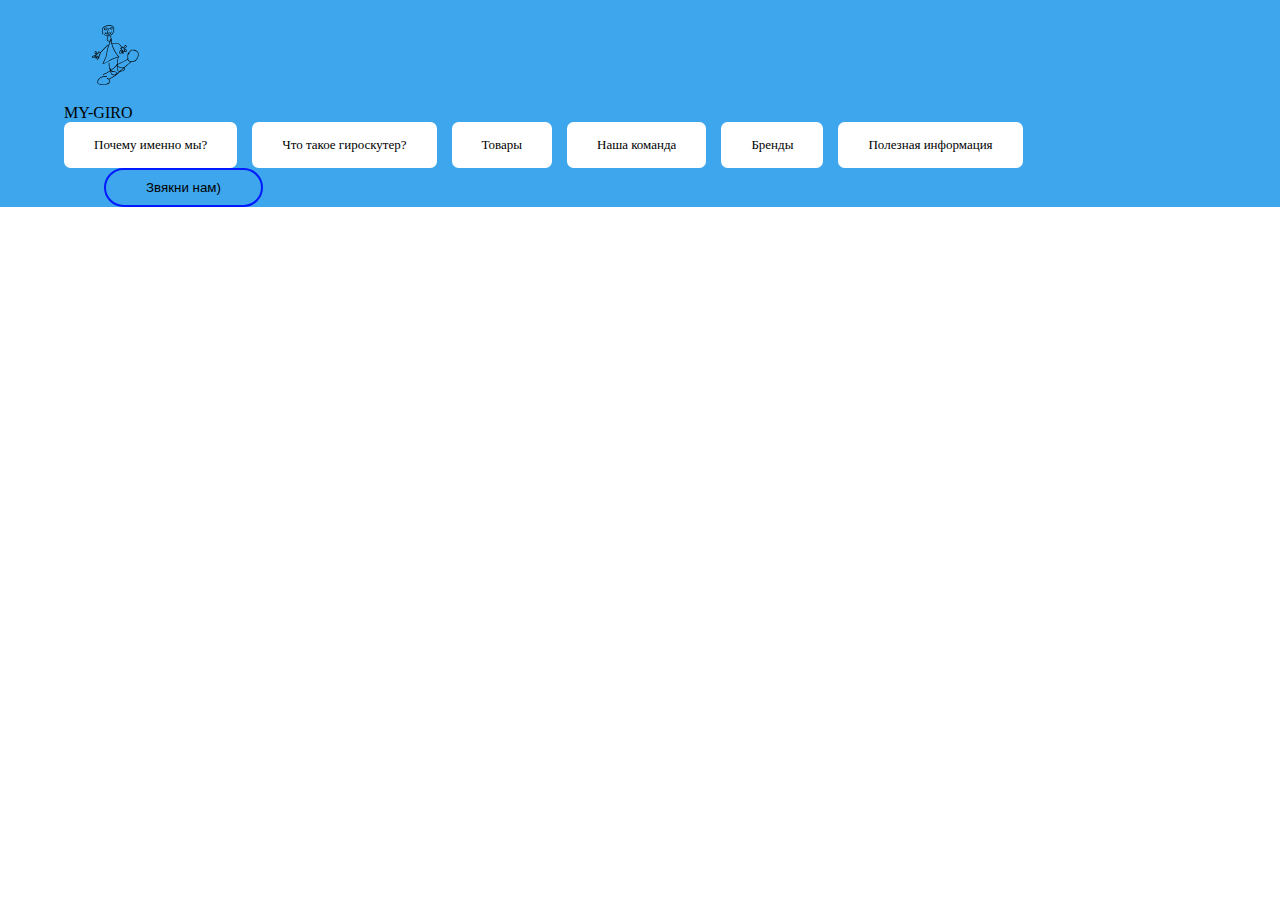
==== index.html @ 2a847f40 "started header" ====
<!DOCTYPE html>
<html lang='ru'>
<head>
    <meta charset='UTF-8'>
    <meta name='viewport' content='width=device-width, initial-scale=1.0'>
    <meta name='keywords' content=' '/>
    <meta name='description' content=' '/>
    <meta name='owner' content='bychkov.l47@mail.ru'/>
    <meta name='author' lang='ru' content='ItWebteam <bychkov.l47@mail.ru>'/>
    <meta http-equiv='content-type' content='text/html'; />
    <meta name='resource-type' content='Document'/>
    <meta name='robots' content='noindex,nofollow'/>
    <meta http-equiv='content-language' content='ru'/>
    <meta http-equiv='pragma' content='no-cache'/>

    <title>MY-GIRO - купить гироскутер и другой электрический транспорт в Москве и Московской области</title>

    <link rel='stylesheet' href='./style.css'>
</head>
<body>
    <header>
        <div class='container'>

            <div class="header-container">

                <section class="left-side">

                    <div class="logo">
                        <svg version="1.1" xmlns="http://www.w3.org/2000/svg" xmlns:xlink="http://www.w3.org/1999/xlink" x="0px" y="0px" viewBox="0 0 500 500" style="enable-background:new 0 0 500 500;" xml:space="preserve">
                            <g id="Слой_2"> </g>
                            <g id="Слой_1">
                                <g>
                                    <g>
                                        <path d="M215.04,381.67c-9.97-2.39-20.59-0.86-29.65,3.87c-8.74,4.56-17.92,13.2-18.6,23.63c-0.35,5.39,2.57,10,7.35,12.37
                                            c5.14,2.55,11.32,3.22,16.98,3.43c6.32,0.24,12.67-0.44,18.82-1.89c5.66-1.33,11.74-3.15,16.05-7.26
                                            c4.27-4.07,6.17-10.32,3.35-15.74c-2.58-4.96-8.1-7.86-13.23-9.46c-1.85-0.58-2.64,2.32-0.8,2.89c4,1.25,8.33,3.35,10.75,6.93
                                            c2.71,4.02,1.78,8.91-1.37,12.42c-3.47,3.84-8.67,5.53-13.52,6.82c-5.49,1.46-11.13,2.27-16.81,2.34
                                            c-5.37,0.06-10.99-0.4-16.13-2.04c-4.39-1.41-8.24-4.38-8.47-9.32c-0.22-4.7,2.18-9.29,5.08-12.83
                                            c2.84-3.45,6.27-6.36,10.12-8.63c8.73-5.16,19.37-7.01,29.27-4.64C216.12,385.02,216.92,382.12,215.04,381.67L215.04,381.67z"/>
                                    </g>
                                </g>
                                <g>
                                    <g>
                                        <path d="M194.96,375.35c22.11-8.62,42.51-21.4,59.89-37.57c4.91-4.57,9.57-9.41,13.96-14.48c1.26-1.45-0.86-3.58-2.12-2.12
                                            c-15.28,17.66-33.86,32.34-54.56,43.12c-5.84,3.04-11.83,5.76-17.97,8.16C192.38,373.16,193.16,376.06,194.96,375.35
                                            L194.96,375.35z"/>
                                    </g>
                                </g>
                                <g>
                                    <g>
                                        <path d="M228.16,395.57c16.07-7.63,30.5-18.16,44.06-29.58c13.78-11.6,26.73-24.14,40.3-35.98c7.62-6.65,15.43-13.08,23.66-18.96
                                            c1.56-1.11,0.06-3.72-1.51-2.59c-14.6,10.43-27.89,22.5-41.13,34.58c-13.24,12.07-26.49,24.23-41.11,34.63
                                            c-8.16,5.8-16.73,11.02-25.78,15.31C224.9,393.8,226.42,396.39,228.16,395.57L228.16,395.57z"/>
                                    </g>
                                </g>
                                <g>
                                    <g>
                                        <path d="M262.63,326.47c16.16-6.95,31.93-14.8,47.22-23.51c4.37-2.49,8.69-5.05,12.98-7.68c1.64-1.01,0.14-3.6-1.51-2.59
                                            c-15,9.19-30.51,17.55-46.44,25.01c-4.55,2.13-9.14,4.19-13.76,6.17C259.35,324.65,260.88,327.23,262.63,326.47L262.63,326.47z"
                                            />
                                    </g>
                                </g>
                                <g>
                                    <g>
                                        <path d="M322.68,262.38c-2.43,1.26-3.68,3.75-4.24,6.33c-0.69,3.2-0.72,6.59-0.85,9.85c-0.16,3.89-0.19,7.79-0.1,11.69
                                            c0.08,3.34-0.05,6.96,0.82,10.22c1.71,6.41,8.23,7.59,13.93,8.33c6.2,0.8,12.77,0.91,18.74-1.22c6.1-2.18,10.56-6.62,14.13-11.89
                                            c3.65-5.38,6.85-11.45,8.02-17.9c1.12-6.15,0.17-12.5-3.6-17.6c-3.61-4.9-8.9-8.21-14.71-9.9c-3.72-1.08-7.63-1.53-11.49-1.56
                                            c-3.62-0.03-7.53,0.01-10.37,2.58c-1.27,1.15-2.2,2.66-3.1,4.1c-1.14,1.84-2.27,3.69-3.4,5.54c-2.27,3.69-4.54,7.38-6.81,11.07
                                            c-1.01,1.65,1.58,3.16,2.59,1.51c3.54-5.76,7.02-11.57,10.63-17.28c0.7-1.11,1.46-2.25,2.5-3.08c1.25-0.98,2.86-1.25,4.4-1.36
                                            c2.97-0.2,5.99-0.12,8.94,0.26c5.68,0.74,11.31,2.8,15.57,6.73c4.03,3.71,6.35,8.69,6.31,14.2c-0.04,5.92-2.42,11.63-5.3,16.7
                                            c-2.77,4.87-6.12,9.88-10.93,12.93c-4.79,3.04-10.53,3.84-16.1,3.67c-2.83-0.08-5.65-0.4-8.44-0.87
                                            c-2.37-0.4-5.07-0.93-6.87-2.65c-2.32-2.21-2.21-5.85-2.33-8.81c-0.16-3.81-0.21-7.62-0.14-11.44c0.07-3.67,0.18-7.37,0.55-11.03
                                            c0.24-2.43,0.81-5.32,3.17-6.54C325.91,264.08,324.39,261.49,322.68,262.38L322.68,262.38z"/>
                                    </g>
                                </g>
                                <g>
                                    <g>
                                        <path d="M223.65,315.78c-0.47,9.94,0.81,19.97,3.83,29.46c1.49,4.7,3.76,9.14,5.03,13.9c0.62,2.32,0.66,4.71,1.17,7.04
                                            c0.44,2.04,1.44,3.91,2.91,5.39c3.19,3.2,7.72,4.25,12.09,4.48c4.02,0.21,9.66,0.82,12.34-2.9c1.16-1.61,1.49-3.61,1.71-5.53
                                            c0.22-1.93,0.42-4-0.2-5.88c-1.44-4.38-6.12-4.56-10.01-4.71c-2.84-0.11-5.69-0.14-8.53-0.33c-2.36-0.16-4.51-0.79-6.18-2.52
                                            c-2.83-2.94-3.65-7.46-4.33-11.33c-0.33-1.9-3.22-1.09-2.89,0.8c1.15,6.56,3.48,14.47,11.07,15.78c4.39,0.76,8.96,0.4,13.4,0.72
                                            c1.65,0.12,3.67,0.43,4.46,2.1c0.75,1.59,0.41,3.7,0.21,5.38c-0.2,1.69-0.55,3.74-2.11,4.71c-1.69,1.05-4.06,0.79-5.96,0.79
                                            c-4.11-0.01-8.58-0.22-11.98-2.82c-1.57-1.2-2.61-2.78-3.06-4.7c-0.49-2.1-0.51-4.28-1-6.39c-1.03-4.42-3.11-8.52-4.59-12.79
                                            c-3.41-9.84-4.87-20.24-4.38-30.64C226.74,313.85,223.74,313.86,223.65,315.78L223.65,315.78z"/>
                                    </g>
                                </g>
                                <g>
                                    <g>
                                        <path d="M267.87,292.13c-1.14,10.69-1.7,21.44-1.68,32.19c0.01,5.42,0.17,10.83,0.48,16.24c0.15,2.7,0.35,5.41,0.58,8.1
                                            c0.17,2.03,0.19,4.34,1.54,6.01c1.43,1.77,3.86,1.98,5.96,2.27c2.61,0.37,5.24,0.59,7.88,0.61c4.5,0.04,9.32-0.25,13.52-2.01
                                            c3.63-1.52,6.68-4.3,7.54-8.25c0.75-3.45-0.18-7.27-3.29-9.26c-2.1-1.34-4.68-1.52-7.1-1.59c-2.88-0.09-5.76-0.25-8.62-0.66
                                            c-2.81-0.4-5.6-0.97-8.34-1.7c-1.31-0.35-5.46-0.97-5.25-2.98c0.2-1.92-2.8-1.9-3,0c-0.44,4.14,5.21,5.3,8.14,6.05
                                            c4.63,1.19,9.39,1.91,14.17,2.18c3.36,0.19,8.6-0.51,10.15,3.37c1.22,3.04-0.29,6.58-2.75,8.49c-3.16,2.45-7.44,3.02-11.31,3.25
                                            c-2.5,0.15-5,0.14-7.5-0.04c-2.23-0.16-4.7-0.29-6.84-0.99c-2.04-0.67-1.8-3.51-1.94-5.24c-0.2-2.45-0.38-4.91-0.52-7.37
                                            c-0.29-5-0.45-10-0.49-15.01c-0.08-11.25,0.49-22.49,1.67-33.67C271.07,290.21,268.07,290.23,267.87,292.13L267.87,292.13z"/>
                                    </g>
                                </g>
                                <g>
                                    <g>
                                        <path d="M230.6,195.28c-1.17,16.17-9.03,30.77-13.4,46.16c-2.38,8.38-3.25,17.01-4.63,25.59c-1.34,8.37-3.65,16.42-6.9,24.24
                                            c-3.62,8.71-8.15,17.01-12.65,25.28c-0.53,0.97,0.12,2.29,1.3,2.26c11.26-0.31,21.05-6.27,30.32-12.07
                                            c9.97-6.23,20.22-11.66,31.38-15.46c6.4-2.18,12.96-3.87,19.61-5.07c1.9-0.34,1.09-3.24-0.8-2.89
                                            c-11.66,2.11-23.01,5.75-33.74,10.78c-5.21,2.44-10.22,5.25-15.11,8.28c-4.7,2.92-9.35,5.94-14.29,8.46
                                            c-5.42,2.76-11.24,4.81-17.38,4.98c0.43,0.75,0.86,1.5,1.3,2.26c8.11-14.9,16.18-30.07,19.29-46.93
                                            c1.59-8.62,2.26-17.4,4.4-25.91c2-7.97,5.04-15.62,7.81-23.34c3.1-8.62,5.83-17.41,6.5-26.6
                                            C233.74,193.36,230.74,193.37,230.6,195.28L230.6,195.28z"/>
                                    </g>
                                </g>
                                <g>
                                    <g>
                                        <path d="M232.28,197.59c3.91,25.27,13.51,49.63,27.8,70.83c4.06,6.02,8.49,11.77,13.26,17.24c1.27,1.46,3.39-0.67,2.12-2.12
                                            c-16.56-18.98-28.81-41.65-35.72-65.87c-1.96-6.86-3.48-13.83-4.57-20.88C234.87,194.89,231.98,195.7,232.28,197.59
                                            L232.28,197.59z"/>
                                    </g>
                                </g>
                                <g>
                                    <g>
                                        <path d="M219.4,223.74c-14.46,11.47-25.83,26.14-38.93,39.03c-1.38,1.36,0.74,3.48,2.12,2.12
                                            c13.11-12.88,24.47-27.56,38.93-39.03C223.03,224.66,220.9,222.55,219.4,223.74L219.4,223.74z"/>
                                    </g>
                                </g>
                                <g>
                                    <g>
                                        <path d="M238.22,218.94c8.44,0.36,16.83-1.56,25.26-0.83c3.93,0.34,8.03,1.39,11.36,3.58c2.78,1.83,4.83,4.55,6.62,7.3
                                            c1.06,1.62,2.04,3.29,3.07,4.93c0.49,0.78,0.95,1.61,1.58,2.3c0.82,0.89,1.72,1.72,2.56,2.59c1.35,1.39,3.47-0.74,2.12-2.12
                                            c-1.39-1.43-2.7-2.73-3.77-4.43c-0.93-1.49-1.83-3-2.78-4.47c-1.91-2.96-4.05-5.81-6.87-7.95c-6.81-5.17-16.05-5.21-24.18-4.61
                                            c-4.99,0.37-9.97,0.93-14.98,0.71C236.29,215.86,236.29,218.86,238.22,218.94L238.22,218.94z"/>
                                    </g>
                                </g>
                                <g>
                                    <g>
                                        <path d="M217.53,181.85c-1.02,3.88-1.42,7.93-1.13,11.94c0.06,0.81,0.65,1.5,1.5,1.5c0.77,0,1.56-0.69,1.5-1.5
                                            c-0.27-3.76,0.06-7.5,1.02-11.14C220.92,180.78,218.02,179.98,217.53,181.85L217.53,181.85z"/>
                                    </g>
                                </g>
                                <g>
                                    <g>
                                        <path d="M232.17,181.16c0.36,5.33,1.46,10.6,3.4,15.58c0.66,1.69,2.27,4.21,0.99,5.95c-0.88,1.2-2.64,1.75-3.96,0.99
                                            c-1.68-0.97-3.19,1.63-1.51,2.59c1.93,1.11,4.34,0.96,6.21-0.25c2.16-1.4,3.06-3.71,2.57-6.21c-0.29-1.48-1.02-2.87-1.56-4.28
                                            c-0.57-1.51-1.07-3.04-1.49-4.6c-0.87-3.2-1.42-6.47-1.64-9.77C235.04,179.25,232.04,179.23,232.17,181.16L232.17,181.16z"/>
                                    </g>
                                </g>
                                <g>
                                    <g>
                                        <path d="M215.07,193.17c-2.79,3.25-1.27,7.89,1.79,10.36c3.13,2.53,7.52,3.37,10.14,6.51c0.52,0.62,1.59,0.54,2.12,0
                                            c0.62-0.62,0.52-1.5,0-2.12c-2.38-2.86-6.02-3.88-9.08-5.78c-1.26-0.79-2.52-1.81-3.1-3.23c-0.47-1.14-0.59-2.64,0.25-3.62
                                            c0.53-0.61,0.6-1.52,0-2.12C216.65,192.63,215.6,192.55,215.07,193.17L215.07,193.17z"/>
                                    </g>
                                </g>
                                <g>
                                    <g>
                                        <path d="M197.99,168.93c1.13,5.76,7.34,8.95,12.42,10.57c5.74,1.82,12.04,1.93,17.85,0.34c10.75-2.95,19.37-12.12,21.78-22.99
                                            c0.74-3.35,0.93-6.81,0.91-10.23c-0.02-3.11-0.06-6.38-1.21-9.31c-2.03-5.15-7.12-7.94-12.22-9.32
                                            c-12.04-3.28-25.62-1.46-36.56,4.44c-2.99,1.61-5.8,3.67-7.67,6.55c-1.71,2.63-2.47,5.72-2.75,8.81
                                            c-0.3,3.34,0.01,6.69,0.37,10.01c0.44,4.14,0.89,8.28,1.33,12.42c0.2,1.9,3.21,1.92,3,0c-0.66-6.11-1.62-12.28-1.8-18.43
                                            c-0.15-5.23,0.75-10.44,4.89-14.03c4.22-3.65,10.14-5.75,15.49-7.02c5.5-1.31,11.22-1.65,16.84-1c4.8,0.55,10.35,1.71,13.94,5.18
                                            c4.02,3.88,3.54,10.35,3.27,15.48c-0.28,5.45-1.76,10.6-4.8,15.16c-2.68,4.02-6.4,7.33-10.71,9.52
                                            c-5.34,2.71-11.68,3.52-17.56,2.43c-3.02-0.56-5.98-1.57-8.65-3.11c-2.45-1.41-4.71-3.37-5.27-6.26
                                            C200.51,166.24,197.62,167.04,197.99,168.93L197.99,168.93z"/>
                                    </g>
                                </g>
                                <g>
                                    <g>
                                        <path d="M200.63,149.01c2.68,2.11,6.17,2.97,9.5,2.08c3.16-0.84,5.76-3.24,7.01-6.24c0.69-1.65,1.19-3.81-0.55-5
                                            c-1.41-0.96-3.57-1.15-5.22-1.27c-3.42-0.25-7.63,0.4-10.36,2.62c-1.43,1.16-2.19,3.05-1.35,4.79c0.78,1.61,2.86,2.63,4.47,1.55
                                            c1.6-1.07,0.1-3.67-1.51-2.59c-0.26,0.17-0.08,0,0,0.05c0.17,0.1-0.12-0.15-0.06-0.07c-0.16-0.24-0.3-0.33-0.28-0.49
                                            c0.09-0.83,1.21-1.37,1.86-1.68c2.22-1.03,4.8-1.37,7.23-1.19c0.59,0.04,1.17,0.13,1.75,0.25c0.52,0.11,1.17,0.43,1.69,0.45
                                            c0.03,0.02,0.06,0.03,0.09,0.05c0.16,0.11,0.14,0.05-0.08-0.17c-0.02,0.04,0.01,0.12-0.02,0.16c-0.12,0.13-0.12,0.54-0.18,0.71
                                            c-0.15,0.49-0.34,0.95-0.58,1.4c-0.96,1.74-2.55,3.14-4.47,3.7c-2.28,0.67-4.93,0.23-6.81-1.25c-0.64-0.5-1.5-0.62-2.12,0
                                            C200.11,147.4,199.99,148.5,200.63,149.01L200.63,149.01z"/>
                                    </g>
                                </g>
                                <g>
                                    <g>
                                        <path d="M232.34,141.19c-0.74,2.6,1.16,5.2,3.65,5.88c2.57,0.71,5.17-0.91,6.32-3.18c0.56-1.1,0.91-2.39,0.79-3.64
                                            c-0.15-1.6-1.14-2.71-2.7-3.09c-3.04-0.74-6.08,0.25-8.86,1.45c-1.33,0.57-2.69,1.15-3.69,2.23c-1.06,1.14-1.62,2.75-0.7,4.16
                                            c1.05,1.61,3.65,0.11,2.59-1.51c-0.1-0.15-0.15-0.13-0.07,0.02c-0.02-0.04,0.04-0.22-0.01-0.1c-0.05,0.15,0.04-0.1,0.04-0.1
                                            c-0.08,0.16,0.15-0.22,0.15-0.22c0.08-0.1,0.26-0.27,0.38-0.39c0.61-0.55,1.41-0.87,2.15-1.2c1.77-0.79,3.69-1.56,5.65-1.59
                                            c0.41-0.01,0.83,0.01,1.24,0.08c0.2,0.04,0.39,0.1,0.59,0.14c0.04,0.01,0.23,0.1,0.14,0.02c0.29,0.27,0.06,1.2-0.07,1.63
                                            c-0.19,0.64-0.54,1.23-1.02,1.69c-0.42,0.42-1.01,0.72-1.49,0.76c-0.65,0.05-1.25-0.22-1.74-0.72c-0.19-0.19-0.39-0.51-0.44-0.65
                                            c-0.14-0.38-0.14-0.49-0.03-0.89C235.77,140.13,232.87,139.34,232.34,141.19L232.34,141.19z"/>
                                    </g>
                                </g>
                                <g>
                                    <g>
                                        <path d="M222.19,142.53c-2.82,6.42-5.6,12.96-7.74,19.65c-0.38,1.2-0.56,2.59,0.14,3.71c0.85,1.35,2.41,1.47,3.86,1.37
                                            c3.32-0.21,6.49-1.07,9.5-2.46c1.75-0.81,0.23-3.39-1.51-2.59c-2.32,1.07-4.84,1.78-7.39,2.01c-0.31,0.03-1.64,0.28-1.87,0.07
                                            c-0.18-0.17-0.04-0.62,0.02-0.87c0.32-1.25,0.84-2.47,1.28-3.67c1.92-5.3,4.02-10.53,6.29-15.69
                                            C225.55,142.29,222.96,140.76,222.19,142.53L222.19,142.53z"/>
                                    </g>
                                </g>
                                <g>
                                    <g>
                                        <path d="M204.96,162.09c-0.98,3.63,1.76,6.51,4.91,7.78c3.73,1.5,8.01,2.07,11.99,2.35c3.86,0.26,8.08,0.56,10.88-2.58
                                            c2.48-2.78,4.07-6.41,4.74-10.06c0.35-1.89-2.55-2.7-2.89-0.8c-0.53,2.92-1.65,5.74-3.46,8.11c-0.91,1.19-1.94,2.1-3.46,2.33
                                            c-1.58,0.24-3.27,0.13-4.86,0.05c-3.27-0.16-6.51-0.67-9.67-1.5c-2.17-0.58-6.1-1.86-5.29-4.88
                                            C208.35,161.02,205.46,160.22,204.96,162.09L204.96,162.09z"/>
                                    </g>
                                </g>
                                <g>
                                    <g>
                                        <path d="M175.38,261.91c1.89,1.54,3.5,3.37,4.71,5.49c0.18,0.31,0.49,0.75,0.41,1.12c-0.1,0.46-0.68,0.99-0.96,1.34
                                            c-0.89,1.11-1.77,2.22-2.66,3.32c-0.51,0.63-0.62,1.5,0,2.12c0.52,0.52,1.61,0.64,2.12,0c1.02-1.28,2.04-2.55,3.06-3.83
                                            c0.53-0.67,1.11-1.34,1.34-2.18c0.23-0.86,0.07-1.72-0.27-2.51c-1.16-2.7-3.38-5.15-5.63-6.99c-0.63-0.51-1.51-0.61-2.12,0
                                            C174.85,260.31,174.75,261.39,175.38,261.91L175.38,261.91z"/>
                                    </g>
                                </g>
                                <g>
                                    <g>
                                        <path d="M176.2,257.77c-1.85-0.79-3.5-0.08-4.61,1.56c-1.04,1.54-0.78,3.27-1.38,4.94c-0.76,2.1-3.4,0.34-4.39-0.67
                                            c-1.46-1.5-2.25-3.53-3.23-5.35c-0.89-1.66-2.09-3.76-4.26-3.62c-1.92,0.12-3.18,2.46-3.95,3.98c-1.66,3.28-1.95,7.45,1.39,9.78
                                            c3.06,2.14,7.27,1.11,10.27,3.3c0-0.86,0-1.73,0-2.59c-3.83,2.17-7.77,4.15-11.81,5.91c-3.79,1.65-7.84,2.9-11.33,5.18
                                            c-1.43,0.93-3.02,2.07-3.41,3.83c-0.38,1.72,0.67,3.43,2.13,4.29c3.19,1.87,7.85-0.39,10.76-1.93c3.76-1.99,6.94-4.85,9.46-8.26
                                            c1.01-1.36-1.26-3.12-2.36-1.82c-2.2,2.6-4.1,5.43-5.57,8.5c-0.61,1.27-1.63,2.93-1.43,4.39c0.21,1.56,1.72,2.28,3.12,2.52
                                            c2.82,0.47,5.7-0.94,7.48-3.1c2.07-2.53,2.75-5.79,3.32-8.92c-0.98-0.13-1.96-0.27-2.95-0.4c-0.16,4.15-0.34,8.3-0.47,12.44
                                            c-0.05,1.72,0.01,3.55,1,5.04c0.88,1.32,2.4,2.24,4.01,2.07c2.95-0.3,3.85-3.48,3.94-5.99c0.15-4.16-0.08-8.38-0.13-12.54
                                            c-0.02-1.93-3.02-1.93-3,0c0.04,3.23,0.07,6.47,0.11,9.7c0.01,1.14,0.57,5.25-1.04,5.81c-1.24,0.43-1.8-1.52-1.88-2.34
                                            c-0.14-1.45,0.03-2.97,0.09-4.42c0.12-3.26,0.25-6.52,0.37-9.78c0.06-1.66-2.64-2.08-2.95-0.4c-0.67,3.72-1.81,9.73-6.65,9.93
                                            c-0.47,0.02-0.85-0.11-1.3-0.19c-0.51-0.1-0.02-0.14-0.06,0.04c0.06-0.26,0.19-0.51,0.29-0.75c0.46-1.13,1.01-2.23,1.59-3.3
                                            c1.2-2.2,2.61-4.27,4.23-6.19c-0.79-0.61-1.57-1.21-2.36-1.82c-2.29,3.1-5.31,5.61-8.74,7.36c-1.73,0.88-3.82,1.84-5.78,1.99
                                            c-0.75,0.06-1.96-0.05-2.26-0.92c-0.26-0.77,0.71-1.38,1.23-1.77c3.44-2.55,7.72-3.81,11.61-5.48c4.19-1.8,8.27-3.85,12.24-6.1
                                            c1.06-0.6,0.87-1.95,0-2.59c-2.32-1.69-5.2-1.69-7.89-2.32c-1.18-0.28-2.43-0.7-3.1-1.8c-0.84-1.37-0.39-3.14,0.23-4.51
                                            c0.33-0.71,0.74-1.4,1.18-2.04c0.09-0.13,0.52-0.87,0.68-0.86c0.03,0,0.53,0.78,0.59,0.88c1.01,1.57,1.69,3.33,2.66,4.92
                                            c1.64,2.69,4.75,5.6,8.21,4.73c1.71-0.43,2.71-1.86,3.1-3.51c0.18-0.76,0.22-1.54,0.36-2.3c0.04-0.23,0.63-2.14,1.09-1.94
                                            C176.44,261.11,177.97,258.53,176.2,257.77L176.2,257.77z"/>
                                    </g>
                                </g>
                                <g>
                                    <g>
                                        <path d="M167.71,281.75c1.11,3.16,2.12,6.37,3.33,9.49c0.51,1.31,1.7,2.32,3.15,1.64c1.18-0.56,1.82-2.04,2.06-3.26
                                            c0.26-1.32,0.2-2.66,0.23-4c0.04-1.54,0.27-3.05,0.62-4.55c0.74-3.16,1.97-6.18,3.19-9.17c0.31-0.76-0.34-1.64-1.05-1.85
                                            c-0.86-0.25-1.54,0.3-1.85,1.05c-1.36,3.34-2.73,6.71-3.43,10.26c-0.33,1.67-0.49,3.37-0.5,5.07c-0.01,0.9,0.22,3.37-0.8,3.87
                                            c0.25-0.07,0.5-0.14,0.76-0.2c0.47,0.44,0.63,0.52,0.46,0.24c-0.09-0.25-0.18-0.5-0.26-0.75c-0.13-0.38-0.26-0.75-0.39-1.13
                                            c-0.28-0.81-0.57-1.63-0.85-2.44c-0.59-1.69-1.18-3.38-1.77-5.06C169.97,279.14,167.07,279.92,167.71,281.75L167.71,281.75z"/>
                                    </g>
                                </g>
                                <g>
                                    <g>
                                        <path d="M293.17,234.22c-4.2,1.84-8.01,4.54-11.15,7.87c-0.56,0.59-0.58,1.54,0,2.12c0.56,0.56,1.56,0.59,2.12,0
                                            c2.99-3.18,6.53-5.65,10.55-7.41c0.74-0.32,0.91-1.41,0.54-2.05C294.77,234,293.91,233.9,293.17,234.22L293.17,234.22z"/>
                                    </g>
                                </g>
                                <g>
                                    <g>
                                        <path d="M292.2,236.33c0.56,0.67,0.47,1.96,0.62,2.78c0.21,1.12,0.71,2.19,1.74,2.76c2.58,1.42,4.59-1.21,5.52-3.28
                                            c1.18-2.63,2.7-5.02,4.74-7.07c1.01-1.01,2.11-1.93,3.3-2.72c0.09-0.06,0.66-0.4,0.66-0.42c-0.18-0.07-0.37-0.14-0.55-0.2
                                            c0.17,0.28,0.34,0.55,0.52,0.83c0.5,0.81,1.03,1.61,1.51,2.43c0.3,0.52,0.84,1.32,0.59,1.96c-0.22,0.57-0.99,0.88-1.49,1.12
                                            c-1.28,0.63-2.55,1.22-3.72,2.07c-1.19,0.86-2.29,1.83-3.25,2.95c-0.92,1.08-2.2,2.51-2.29,3.99c-0.19,3.24,3.95,2.92,5.98,4.05
                                            c2.21,1.23,3.94,3.32,4.66,5.75c0.19,0.65,0.33,1.33,0.35,2.01c0.02,0.87-0.11,0.69-0.9,0.58c-1.9-0.26-3.96-0.42-5.82-0.9
                                            c-0.84-0.22-0.93-0.55-1-1.38c-0.07-0.8-0.13-1.6-0.3-2.39c-0.38-1.75-1.15-3.41-2.2-4.85c-0.79,0.61-1.57,1.21-2.36,1.82
                                            c1.22,1.53,2.1,3.31,2.61,5.19c0.14,0.54,0.64,1.96,0.32,2.44c-0.34,0.51-1.59,0.73-2.14,0.81c-3.49,0.48-6.55-2.59-5.97-6.1
                                            c-0.96,0-1.93,0-2.89,0c0.84,2.95,1.69,5.9,2.53,8.85c0.44,1.55,0.89,3.11,1.33,4.66c0.14,0.49,0.2,1.49,0.51,1.86
                                            c-0.01,0.22,0.11,0.22,0.34,0c-0.09-0.05-0.17-0.1-0.26-0.15c-0.12-0.21-0.45-0.4-0.62-0.58c-3.23-3.47-2.92-9-2.71-13.39
                                            c0.08-1.58-2.02-1.91-2.8-0.76c-2.09,3.09-1.86,6.78-2.63,10.27c-0.34,1.54-0.92,3.32-2.3,4.25c-0.91,0.61-2.4,0.88-3.36,0.24
                                            c-1.28-0.86-0.84-3.3-0.61-4.59c0.33-1.83,0.98-3.57,1.96-5.15c1.84-2.97,5.31-4.69,6.72-7.94c1.2-2.76,0.21-7.05-3.2-7.57
                                            c-1.89-0.29-2.7,2.6-0.8,2.89c1.3,0.2,1.67,1.59,1.48,2.77c-0.28,1.64-1.84,2.9-3,3.96c-2.88,2.64-5.09,5.76-5.94,9.63
                                            c-0.73,3.31-0.89,7.93,3.08,9.11c3.24,0.97,6.45-0.98,7.86-3.87c1.91-3.94,0.86-8.82,3.34-12.49c-0.93-0.25-1.86-0.5-2.8-0.76
                                            c-0.16,3.22-0.22,6.52,0.56,9.67c0.65,2.64,2.27,6.32,5.07,7.27c1.46,0.5,3.05-0.12,3.52-1.66c0.5-1.64-0.47-3.67-0.92-5.23
                                            c-1.15-4.04-2.31-8.07-3.46-12.11c-0.38-1.33-2.64-1.53-2.89,0c-0.96,5.76,3.78,10.81,9.64,9.79c1.19-0.21,2.54-0.7,3.43-1.54
                                            c1.09-1.03,1.06-2.4,0.84-3.78c-0.48-3.02-1.83-5.76-3.72-8.14c-1.05-1.32-3.35,0.44-2.36,1.82c0.99,1.37,1.7,2.87,1.97,4.55
                                            c0.26,1.6,0.03,3.28,1.34,4.49c1.2,1.11,3.04,1.15,4.56,1.38c0.92,0.14,1.85,0.28,2.77,0.42c0.89,0.14,1.86,0.39,2.76,0.2
                                            c3.34-0.69,2.49-5.12,1.59-7.39c-1.04-2.64-2.95-4.92-5.39-6.38c-1.22-0.73-2.55-1.21-3.94-1.48c-0.27-0.05-0.76-0.06-0.99-0.22
                                            c0.04,0.09,0.08,0.17,0.12,0.26c0.13-0.26,0.28-0.51,0.45-0.75c0.51-0.79,1.12-1.52,1.78-2.19c1.14-1.15,2.43-2.11,3.87-2.86
                                            c1.38-0.72,2.92-1.21,3.9-2.5c0.99-1.31,0.95-2.89,0.32-4.35c-0.68-1.58-1.74-3.25-2.76-4.64c-2.14-2.89-5.99,1.06-7.68,2.7
                                            c-1.3,1.26-2.46,2.68-3.46,4.19c-0.99,1.49-1.61,3.11-2.45,4.66c-0.15,0.28-0.69,1.39-1.1,1.24c-0.11-0.04-0.25-0.96-0.29-1.19
                                            c-0.23-1.43-0.39-2.67-1.35-3.83C293.09,232.72,290.97,234.85,292.2,236.33L292.2,236.33z"/>
                                    </g>
                                </g>
                            </g>
                        </svg>
        
                        <p>MY-GIRO</p>
                    </div>

                </section>

                <section class="right-side">

                    <nav>
                        <a href="/" class="nav-item">Почему именно мы?</a>
                        <a href="/" class="nav-item">Что такое гироскутер?</a>
                        <a href="/" class="nav-item">Товары</a>
                        <a href="/" class="nav-item">Наша команда</a>
                        <a href="/" class="nav-item">Бренды</a>
                        <a href="/" class="nav-item">Полезная информация</a>
                    </nav>

                    <button class="feedback">Звякни нам)</button>

                </section>
            </div>

            
            

            
        </div>
    </header>
    
</body>
</html>
---- style.css ----
*, *::before, *::after {
    margin: 0;
    padding: 0;
    box-sizing: border-box;
}

button
{
    outline: none;
    border: none;
}

a {
    text-decoration: none;
}

ul {
    list-style-type: none;
}

div.container
{
    width: 90%;
    max-width: 1440px;

    margin: 0 auto;
}

header
{
    background-color: rgb(61, 166, 236);
}

div.header-container
{
    display: flex;
    flex-flow: row wrap;
    justify-content: space-between;
    align-items: center;
}

div.logo > svg
{
    width: 100px;
}

section.right-side
{
    display: flex;
    flex-flow: row wrap;
    justify-content: flex-start;
    align-items: center;
}

nav
{
    display: flex;
    flex-flow: row wrap;
    justify-content: flex-start;
    align-items: center;
}

nav > a.nav-item
{
    display: block;
    padding: 15px 30px;
    background-color: #fff;

    transition: all .3s;

    margin-right: 15px;
    color: #000;
    font-size: 13px;
    border-radius: 0.5em;
}

nav > a.nav-item:last-child
{
    margin-right: unset;
}

nav > a.nav-item:hover
{
    border-radius: 1.3em;
}

button.feedback
{
    /* background-color: rgb(0, 255, 98); */
    border-radius: 20px;
    border: 2px solid rgb(0, 26, 255);
    background-color: transparent;
    padding: 10px 40px;
}

section.right-side button.feedback
{
    margin-left: 40px;
}
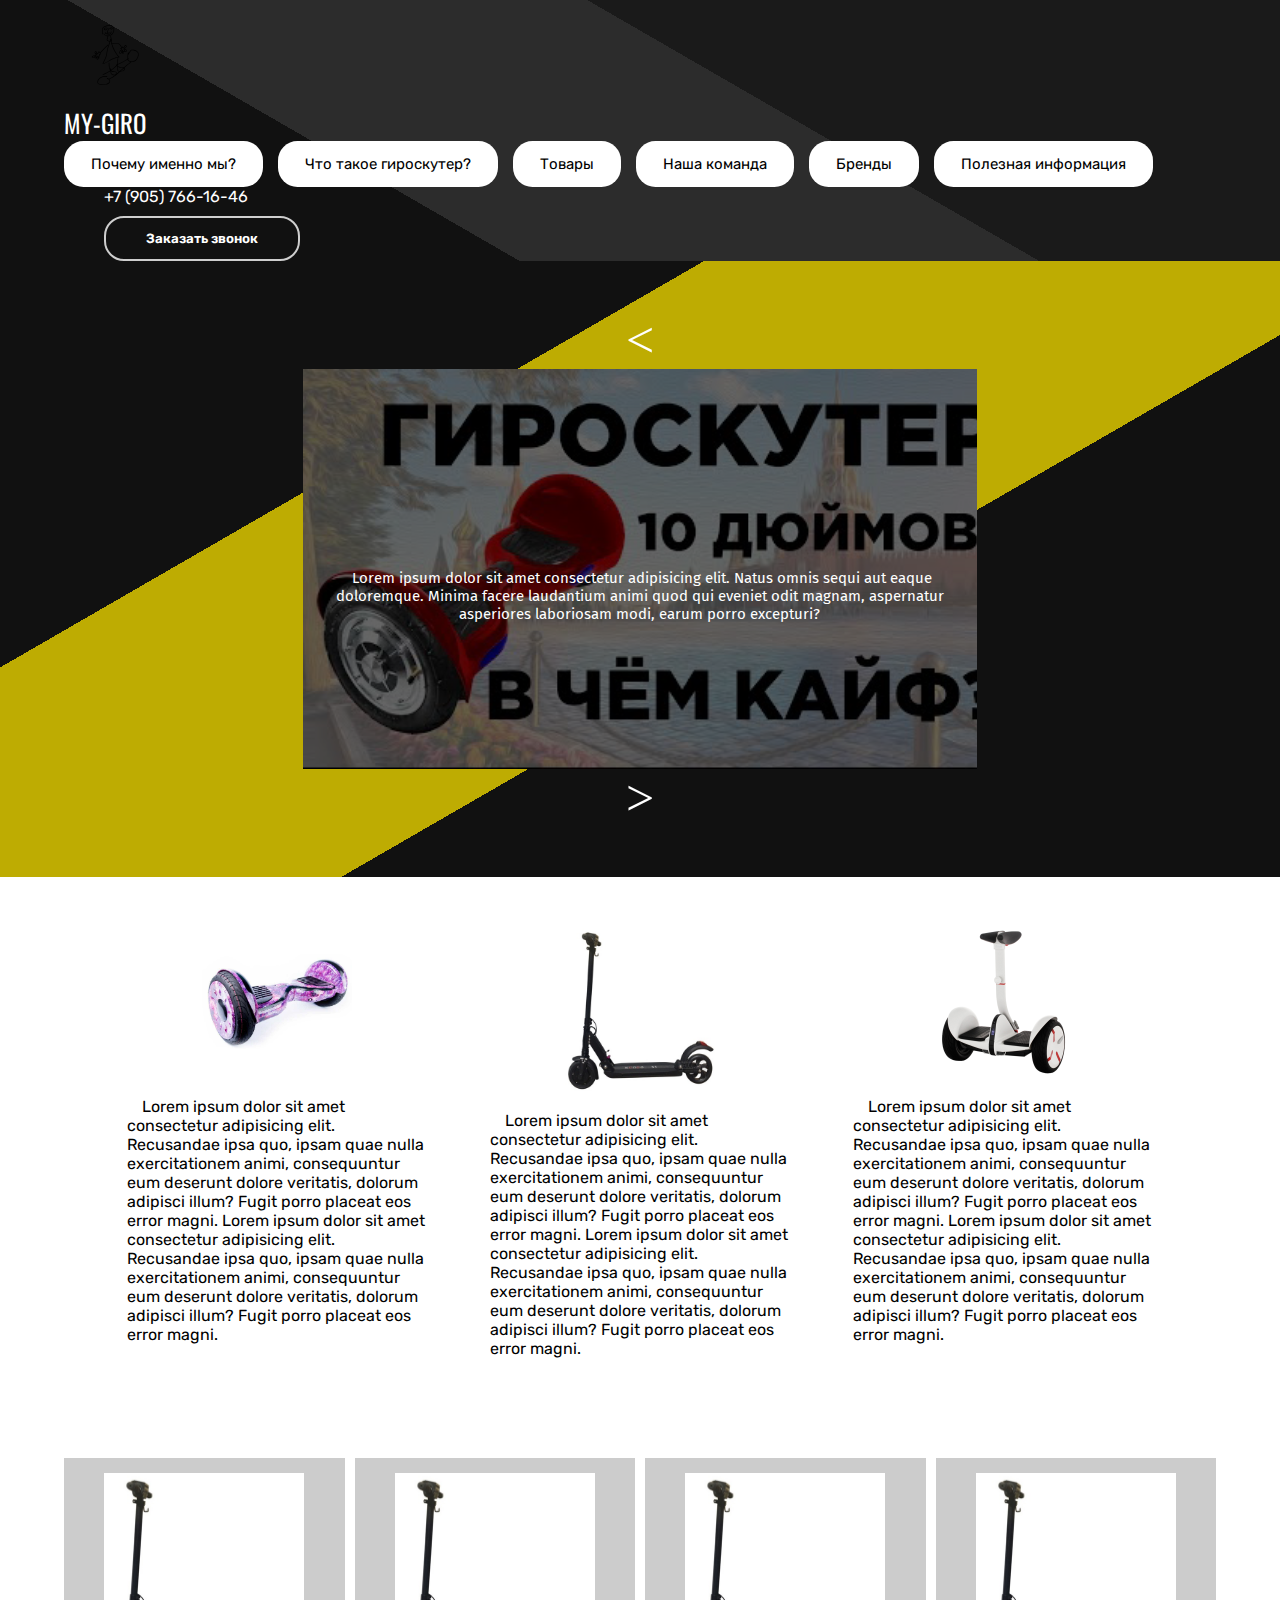
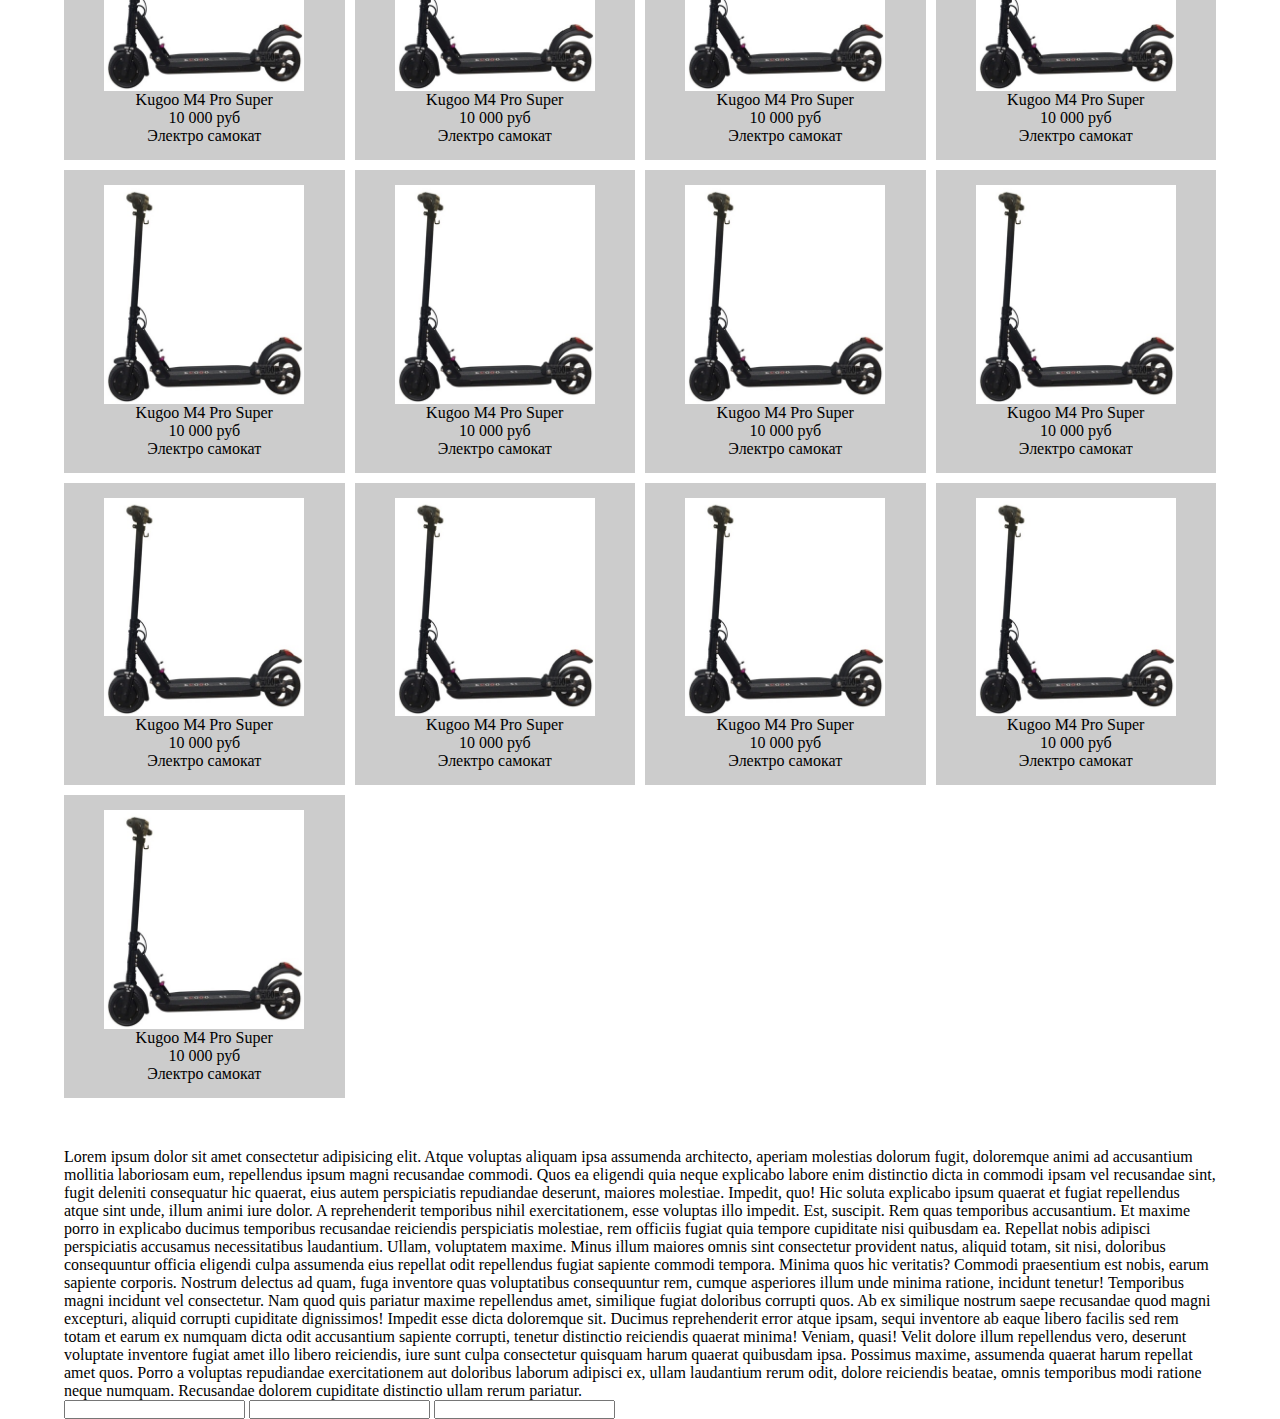
==== commit 0692659a: "semi full" ====
--- a/index.html
+++ b/index.html
@@ -285,17 +285,297 @@
                         <a href="/" class="nav-item">Полезная информация</a>
                     </nav>
 
-                    <button class="feedback">Звякни нам)</button>
+                    <div class="feedback">
+                        <a href="tel:+79057661646" class="feedback-phone">+7 (905) 766-16-46</a>
+                        <button class="feedback">Заказать звонок</button>
+                    </div>
 
                 </section>
             </div>
-
-            
-            
-
-            
+        
         </div>
     </header>
+
+    <main>
+
+        <section class="advantages">
+
+            <div class="container">
+
+                <div class="slider-wrapper">
+
+                    <span> < </span>
+
+                    <div class="slider">
+
+                        <div class="slide">
+                            <div class="slide-img" style="background-image: url('./img/slide.jpg');"></div>
+
+                            <p>
+                                Lorem ipsum dolor sit amet consectetur adipisicing elit. Natus omnis sequi aut eaque doloremque. Minima facere laudantium animi quod qui eveniet odit magnam, aspernatur asperiores laboriosam modi, earum porro excepturi?
+                            </p>
+                        </div>
+
+                        <div class="slide">
+                                <div class="slide-img" style="background-image: url('./img/slide.jpg');"></div>
+
+                                <p>
+                                    Lorem ipsum dolor sit amet consectetur adipisicing elit. Natus omnis sequi aut eaque doloremque. Minima facere laudantium animi quod qui eveniet odit magnam, aspernatur asperiores laboriosam modi, earum porro excepturi?
+                                </p>
+                        </div>
+
+                        <div class="slide">
+
+                                <div class="slide-img" style="background-image: url('./img/slide.jpg');"></div>
+
+                                <p>
+                                    Lorem ipsum dolor sit amet consectetur adipisicing elit. Natus omnis sequi aut eaque doloremque. Minima facere laudantium animi quod qui eveniet odit magnam, aspernatur asperiores laboriosam modi, earum porro excepturi?
+                                </p>
+                        </div>
+
+
+                    </div>
+
+                    <span> > </span>
+
+                </div>
+
+            </div>
+            
+
+        </section>
+
+        <section class="about-giros">
+
+            <div class="container">
+
+                <div class="info-wrapper">
+
+                    <div class="info-column">
+
+                        <img src="./img/info/giro.jpg" alt="info-image" class="info-image">
+                        <article>
+                            Lorem ipsum dolor sit amet consectetur adipisicing elit. Recusandae ipsa quo, ipsam quae nulla exercitationem animi, consequuntur eum deserunt dolore veritatis, dolorum adipisci illum? Fugit porro placeat eos error magni.
+                            Lorem ipsum dolor sit amet consectetur adipisicing elit. Recusandae ipsa quo, ipsam quae nulla exercitationem animi, consequuntur eum deserunt dolore veritatis, dolorum adipisci illum? Fugit porro placeat eos error magni.
+                        </article>
+    
+                    </div>
+    
+                    <div class="info-column">
+    
+                        <img src="./img/info/samokat.jpg" alt="info-image" class="info-image">
+                        <article>
+                            Lorem ipsum dolor sit amet consectetur adipisicing elit. Recusandae ipsa quo, ipsam quae nulla exercitationem animi, consequuntur eum deserunt dolore veritatis, dolorum adipisci illum? Fugit porro placeat eos error magni.
+                            Lorem ipsum dolor sit amet consectetur adipisicing elit. Recusandae ipsa quo, ipsam quae nulla exercitationem animi, consequuntur eum deserunt dolore veritatis, dolorum adipisci illum? Fugit porro placeat eos error magni.
+                        </article>
+    
+                    </div>
+    
+                    <div class="info-column">
+    
+                        <img src="./img/info/sigway.jpg" alt="info-image" class="info-image">
+                        <article>
+                            Lorem ipsum dolor sit amet consectetur adipisicing elit. Recusandae ipsa quo, ipsam quae nulla exercitationem animi, consequuntur eum deserunt dolore veritatis, dolorum adipisci illum? Fugit porro placeat eos error magni.
+                            Lorem ipsum dolor sit amet consectetur adipisicing elit. Recusandae ipsa quo, ipsam quae nulla exercitationem animi, consequuntur eum deserunt dolore veritatis, dolorum adipisci illum? Fugit porro placeat eos error magni.
+                        </article>
+    
+                    </div>
+                </div>
+
+            </div>
+
+        </section>
+
+        <section class="goods">
+
+            <div class="container">
+
+                <div class="goods-wrapper">
+
+                    <div class="part">
+
+                        <img src="./img/info/samokat.jpg" alt="goods" class="goods-img">
+    
+                        <span class="goods-name">Kugoo M4 Pro Super</span>
+                        <span class="goods-price">10 000 руб</span>
+                        <span class="goods-type">Электро самокат</span>
+    
+                    </div>
+
+                    <div class="part">
+
+                        <img src="./img/info/samokat.jpg" alt="goods" class="goods-img">
+    
+                        <span class="goods-name">Kugoo M4 Pro Super</span>
+                        <span class="goods-price">10 000 руб</span>
+                        <span class="goods-type">Электро самокат</span>
+    
+                    </div>
+
+                    <div class="part">
+
+                        <img src="./img/info/samokat.jpg" alt="goods" class="goods-img">
+    
+                        <span class="goods-name">Kugoo M4 Pro Super</span>
+                        <span class="goods-price">10 000 руб</span>
+                        <span class="goods-type">Электро самокат</span>
+    
+                    </div>
+
+                    <div class="part">
+
+                        <img src="./img/info/samokat.jpg" alt="goods" class="goods-img">
+    
+                        <span class="goods-name">Kugoo M4 Pro Super</span>
+                        <span class="goods-price">10 000 руб</span>
+                        <span class="goods-type">Электро самокат</span>
+    
+                    </div>
+
+                    <div class="part">
+
+                        <img src="./img/info/samokat.jpg" alt="goods" class="goods-img">
+    
+                        <span class="goods-name">Kugoo M4 Pro Super</span>
+                        <span class="goods-price">10 000 руб</span>
+                        <span class="goods-type">Электро самокат</span>
+    
+                    </div>
+
+                    <div class="part">
+
+                        <img src="./img/info/samokat.jpg" alt="goods" class="goods-img">
+    
+                        <span class="goods-name">Kugoo M4 Pro Super</span>
+                        <span class="goods-price">10 000 руб</span>
+                        <span class="goods-type">Электро самокат</span>
+    
+                    </div>
+
+                    <div class="part">
+
+                        <img src="./img/info/samokat.jpg" alt="goods" class="goods-img">
+    
+                        <span class="goods-name">Kugoo M4 Pro Super</span>
+                        <span class="goods-price">10 000 руб</span>
+                        <span class="goods-type">Электро самокат</span>
+    
+                    </div>
+
+                    <div class="part">
+
+                        <img src="./img/info/samokat.jpg" alt="goods" class="goods-img">
+    
+                        <span class="goods-name">Kugoo M4 Pro Super</span>
+                        <span class="goods-price">10 000 руб</span>
+                        <span class="goods-type">Электро самокат</span>
+    
+                    </div>
+
+                    <div class="part">
+
+                        <img src="./img/info/samokat.jpg" alt="goods" class="goods-img">
+    
+                        <span class="goods-name">Kugoo M4 Pro Super</span>
+                        <span class="goods-price">10 000 руб</span>
+                        <span class="goods-type">Электро самокат</span>
+    
+                    </div>
+
+                    <div class="part">
+
+                        <img src="./img/info/samokat.jpg" alt="goods" class="goods-img">
+    
+                        <span class="goods-name">Kugoo M4 Pro Super</span>
+                        <span class="goods-price">10 000 руб</span>
+                        <span class="goods-type">Электро самокат</span>
+    
+                    </div>
+
+                    <div class="part">
+
+                        <img src="./img/info/samokat.jpg" alt="goods" class="goods-img">
+    
+                        <span class="goods-name">Kugoo M4 Pro Super</span>
+                        <span class="goods-price">10 000 руб</span>
+                        <span class="goods-type">Электро самокат</span>
+    
+                    </div>
+
+                    <div class="part">
+
+                        <img src="./img/info/samokat.jpg" alt="goods" class="goods-img">
+    
+                        <span class="goods-name">Kugoo M4 Pro Super</span>
+                        <span class="goods-price">10 000 руб</span>
+                        <span class="goods-type">Электро самокат</span>
+    
+                    </div>
+
+                    <div class="part">
+
+                        <img src="./img/info/samokat.jpg" alt="goods" class="goods-img">
+    
+                        <span class="goods-name">Kugoo M4 Pro Super</span>
+                        <span class="goods-price">10 000 руб</span>
+                        <span class="goods-type">Электро самокат</span>
+    
+                    </div>
+
+                </div>
+
+                
+
+            </div>
+
+        </section>
+
+        <section class="team">
+
+            <div class="container"></div>
+
+        </section>
+
+        <section class="brands">
+
+            <div class="container"></div>
+
+        </section>
+
+        <section class="useful">
+
+            <div class="container"></div>
+
+        </section>
+
+        <section class="about">
+
+            <div class="container">
+                <atricle>
+                    <p>
+                        Lorem ipsum dolor sit amet consectetur adipisicing elit. Atque voluptas aliquam ipsa assumenda architecto, aperiam molestias dolorum fugit, doloremque animi ad accusantium mollitia laboriosam eum, repellendus ipsum magni recusandae commodi.
+                        Quos ea eligendi quia neque explicabo labore enim distinctio dicta in commodi ipsam vel recusandae sint, fugit deleniti consequatur hic quaerat, eius autem perspiciatis repudiandae deserunt, maiores molestiae. Impedit, quo!
+                        Hic soluta explicabo ipsum quaerat et fugiat repellendus atque sint unde, illum animi iure dolor. A reprehenderit temporibus nihil exercitationem, esse voluptas illo impedit. Est, suscipit. Rem quas temporibus accusantium.
+                        Et maxime porro in explicabo ducimus temporibus recusandae reiciendis perspiciatis molestiae, rem officiis fugiat quia tempore cupiditate nisi quibusdam ea. Repellat nobis adipisci perspiciatis accusamus necessitatibus laudantium. Ullam, voluptatem maxime.
+                        Minus illum maiores omnis sint consectetur provident natus, aliquid totam, sit nisi, doloribus consequuntur officia eligendi culpa assumenda eius repellat odit repellendus fugiat sapiente commodi tempora. Minima quos hic veritatis?
+                        Commodi praesentium est nobis, earum sapiente corporis. Nostrum delectus ad quam, fuga inventore quas voluptatibus consequuntur rem, cumque asperiores illum unde minima ratione, incidunt tenetur! Temporibus magni incidunt vel consectetur.
+                        Nam quod quis pariatur maxime repellendus amet, similique fugiat doloribus corrupti quos. Ab ex similique nostrum saepe recusandae quod magni excepturi, aliquid corrupti cupiditate dignissimos! Impedit esse dicta doloremque sit.
+                        Ducimus reprehenderit error atque ipsam, sequi inventore ab eaque libero facilis sed rem totam et earum ex numquam dicta odit accusantium sapiente corrupti, tenetur distinctio reiciendis quaerat minima! Veniam, quasi!
+                        Velit dolore illum repellendus vero, deserunt voluptate inventore fugiat amet illo libero reiciendis, iure sunt culpa consectetur quisquam harum quaerat quibusdam ipsa. Possimus maxime, assumenda quaerat harum repellat amet quos.
+                        Porro a voluptas repudiandae exercitationem aut doloribus laborum adipisci ex, ullam laudantium rerum odit, dolore reiciendis beatae, omnis temporibus modi ratione neque numquam. Recusandae dolorem cupiditate distinctio ullam rerum pariatur.
+                    </p>
+                </atricle>
+    
+                <form action="" method="POST">
+                    <input type="text" name="" id="">
+                    <input type="text" name="" id="">
+                    <input type="text" name="" id="">
+                </form>
+            </div>
+
+        </section>
+
+    </main>
     
 </body>
 </html>--- a/style.css
+++ b/style.css
@@ -1,3 +1,16 @@
+/* FONTS */
+
+    /* Oswald 400, 700*/
+    @import url('https://fonts.googleapis.com/css2?family=Oswald:wght@400;700&display=swap');
+
+    /* Rubik 400, 600*/
+    @import url('https://fonts.googleapis.com/css2?family=Rubik:wght@400;600&display=swap');
+
+    /* Fira Sans 400, 500*/
+    @import url('https://fonts.googleapis.com/css2?family=Fira+Sans:wght@400;500&display=swap');
+
+/* FONTS */
+
 *, *::before, *::after {
     margin: 0;
     padding: 0;
@@ -12,6 +25,7 @@
 
 a {
     text-decoration: none;
+    color: #fff;
 }
 
 ul {
@@ -21,14 +35,21 @@
 div.container
 {
     width: 90%;
-    max-width: 1440px;
-
-    margin: 0 auto;
+    max-width: 1920px;
+
+    margin: 0 auto;
+}
+
+section.advantages, 
+section.about-giros, 
+section.goods
+{
+    padding: 50px 0;
 }
 
 header
 {
-    background-color: rgb(61, 166, 236);
+    background-image: linear-gradient(30deg, rgb(17, 17, 17) 0 30%, rgb(44, 44, 44) 30% 60%, rgb(26, 26, 26) 60% 100%);
 }
 
 div.header-container
@@ -44,12 +65,21 @@
     width: 100px;
 }
 
+div.logo p
+{
+    color: #fff;
+    font-family: 'Oswald', sans-serif;
+    font-size: 25px;
+}
+
 section.right-side
 {
     display: flex;
     flex-flow: row wrap;
     justify-content: flex-start;
-    align-items: center;
+    align-items: flex-end;
+
+    font-family: 'Rubik', sans-serif;
 }
 
 nav
@@ -63,37 +93,203 @@
 nav > a.nav-item
 {
     display: block;
-    padding: 15px 30px;
+    padding: 12px 25px;
     background-color: #fff;
 
     transition: all .3s;
 
     margin-right: 15px;
     color: #000;
-    font-size: 13px;
+    font-size: 15px;
+    border-radius: 1.3em;
+
+    border: 2px solid transparent;
+}
+
+nav > a.nav-item:last-child
+{
+    margin-right: unset;
+}
+
+nav > a.nav-item:hover
+{
     border-radius: 0.5em;
-}
-
-nav > a.nav-item:last-child
-{
-    margin-right: unset;
-}
-
-nav > a.nav-item:hover
-{
-    border-radius: 1.3em;
+    border: 2px solid rgb(255, 196, 0);
 }
 
 button.feedback
 {
-    /* background-color: rgb(0, 255, 98); */
     border-radius: 20px;
-    border: 2px solid rgb(0, 26, 255);
+    border: 2px solid rgb(206, 206, 206);
     background-color: transparent;
-    padding: 10px 40px;
-}
-
-section.right-side button.feedback
-{
+    padding: 13px 40px;
+    color: #fff;
+    font-weight: 600;
+    font-family: 'Rubik', sans-serif;
+    transition: all .3s;
+}
+
+button.feedback:hover
+{
+    background-color: #fff;
+    color: rgb(26, 26, 26);
+    cursor: pointer;
+    border: 2px solid #ccc;
+}
+
+div.feedback
+{
+    display: flex;
+    flex-flow: column nowrap;
+    justify-content: flex-end;
+    align-items: flex-start;
+
     margin-left: 40px;
+}
+
+div.feedback > a.feedback-phone
+{
+    margin-bottom: 10px;
+}
+
+section.advantages
+{
+    color: #fff;
+    background-image: linear-gradient(-30deg, rgb(17, 17, 17) 0 40%, rgb(190, 172, 2) 40% 70%, rgb(17, 17, 17) 70% 100%);
+}
+
+div.slider-wrapper
+{
+    display: flex;
+    flex-flow: row wrap;
+    justify-content: center;
+    align-items: center;
+
+    width: 65%;
+    margin: 0 auto;
+}
+
+div.slider-wrapper > span
+{
+    font-size: 50px;
+}
+
+div.slider-wrapper span:hover
+{
+    cursor: pointer;
+    -webkit-user-select: none;
+    -moz-user-select: none;
+}
+
+div.slider
+{
+    margin: 0 auto;
+    width: 800px;
+    height: 400px;
+
+    overflow: hidden;
+}
+
+div.slide
+{
+    position: relative;
+    width: 90%;
+    height: 100%;
+
+    margin: 0 auto;
+}
+
+div.slide div.slide-img
+{
+    width: 100%;
+    height: 100%;
+
+    background-repeat: no-repeat;
+    background-size: cover;
+
+    position: relative;
+    left: 0;
+    top: 0;
+}
+
+div.slide-img::before
+{
+    content: '';
+    position: absolute;
+
+    width: 100%;
+    height: 100%;
+
+
+    background-color: rgba(0, 0, 0, 0.6);
+}
+
+div.slide p
+{
+    position: absolute;
+
+    top: 50%;
+    transform: translate(0 50%);
+    text-indent: 5px;
+
+    text-align: center;
+    font-size: 15px;
+    font-family: 'Fira Sans', sans-serif;
+}
+
+div.info-wrapper
+{
+    display: flex;
+    font-family: row wrap;
+    justify-content: space-evenly;
+    align-items: flex-start;
+}
+
+div.info-column
+{
+    display: flex;
+    flex-flow: column nowrap;
+    justify-content: flex-start;
+    align-items: center;
+
+    max-width: 30%;
+}
+
+div.info-column img
+{
+    width: 150px;
+}
+
+div.info-column article
+{
+    text-indent: 15px;
+    font-family: 'Rubik', sans-serif;
+
+    max-width: 300px;
+
+    margin-top: 20px;
+}
+
+div.goods-wrapper
+{
+    display: grid;
+    grid-template-columns: 1fr 1fr 1fr 1fr;
+    grid-gap: 10px;
+}
+
+div.part
+{
+    display: flex;
+    flex-flow: column nowrap;
+    justify-content: flex-start;
+    align-items: center;
+
+    background-color: #ccc;
+
+    padding: 15px;
+}
+
+div.part img
+{
+    width: 200px;
 }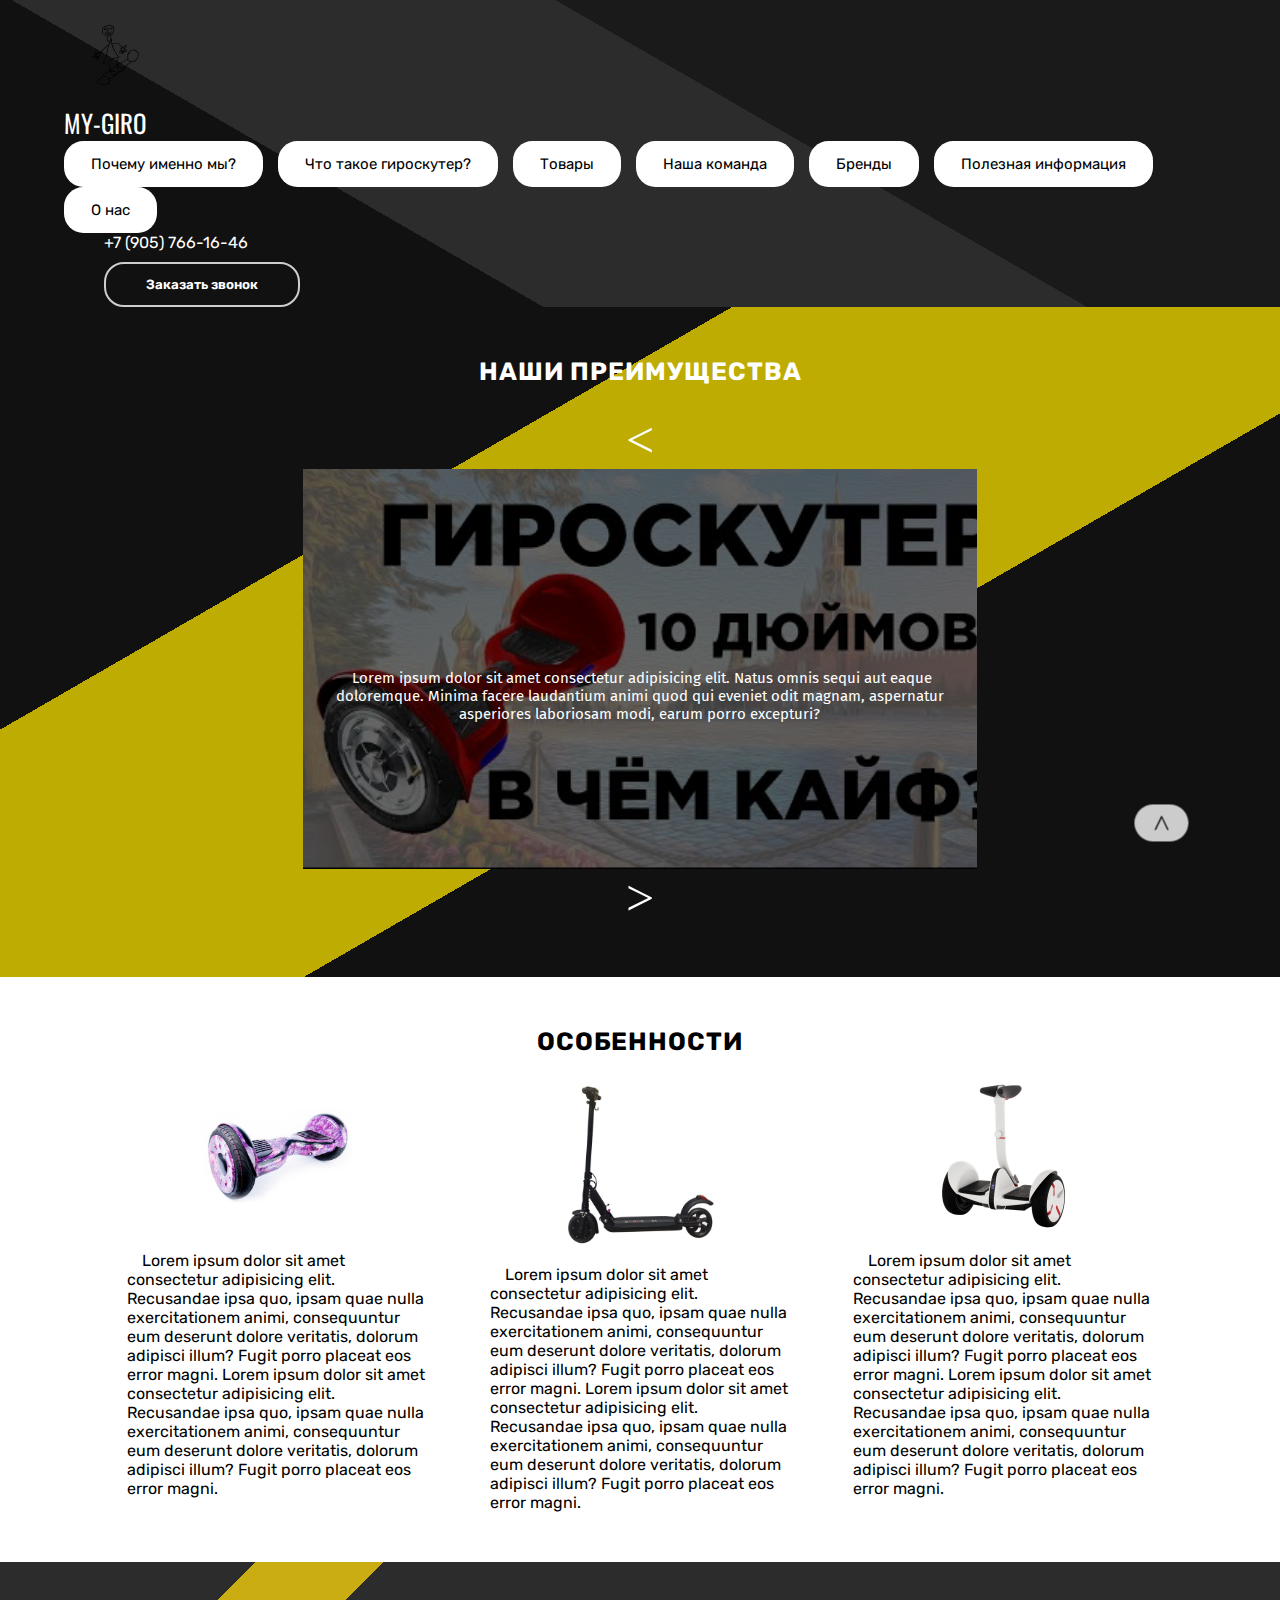
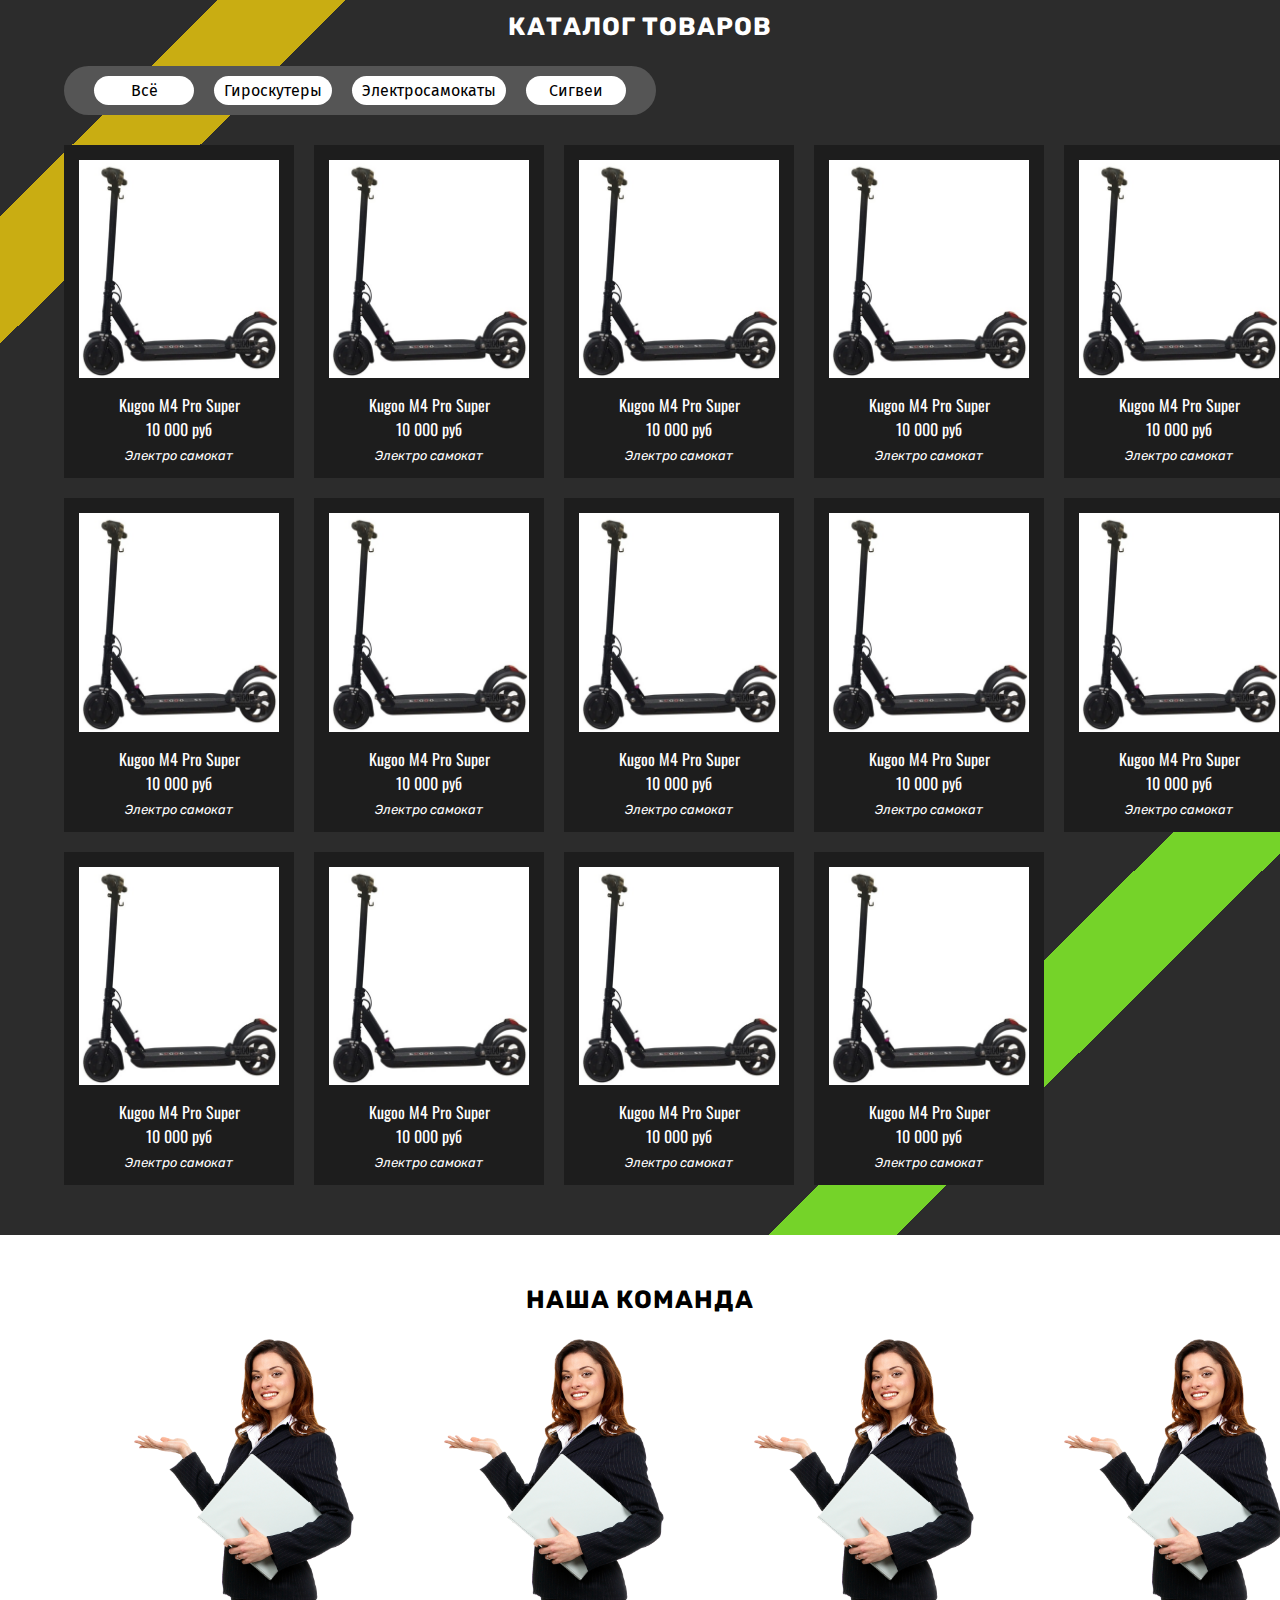
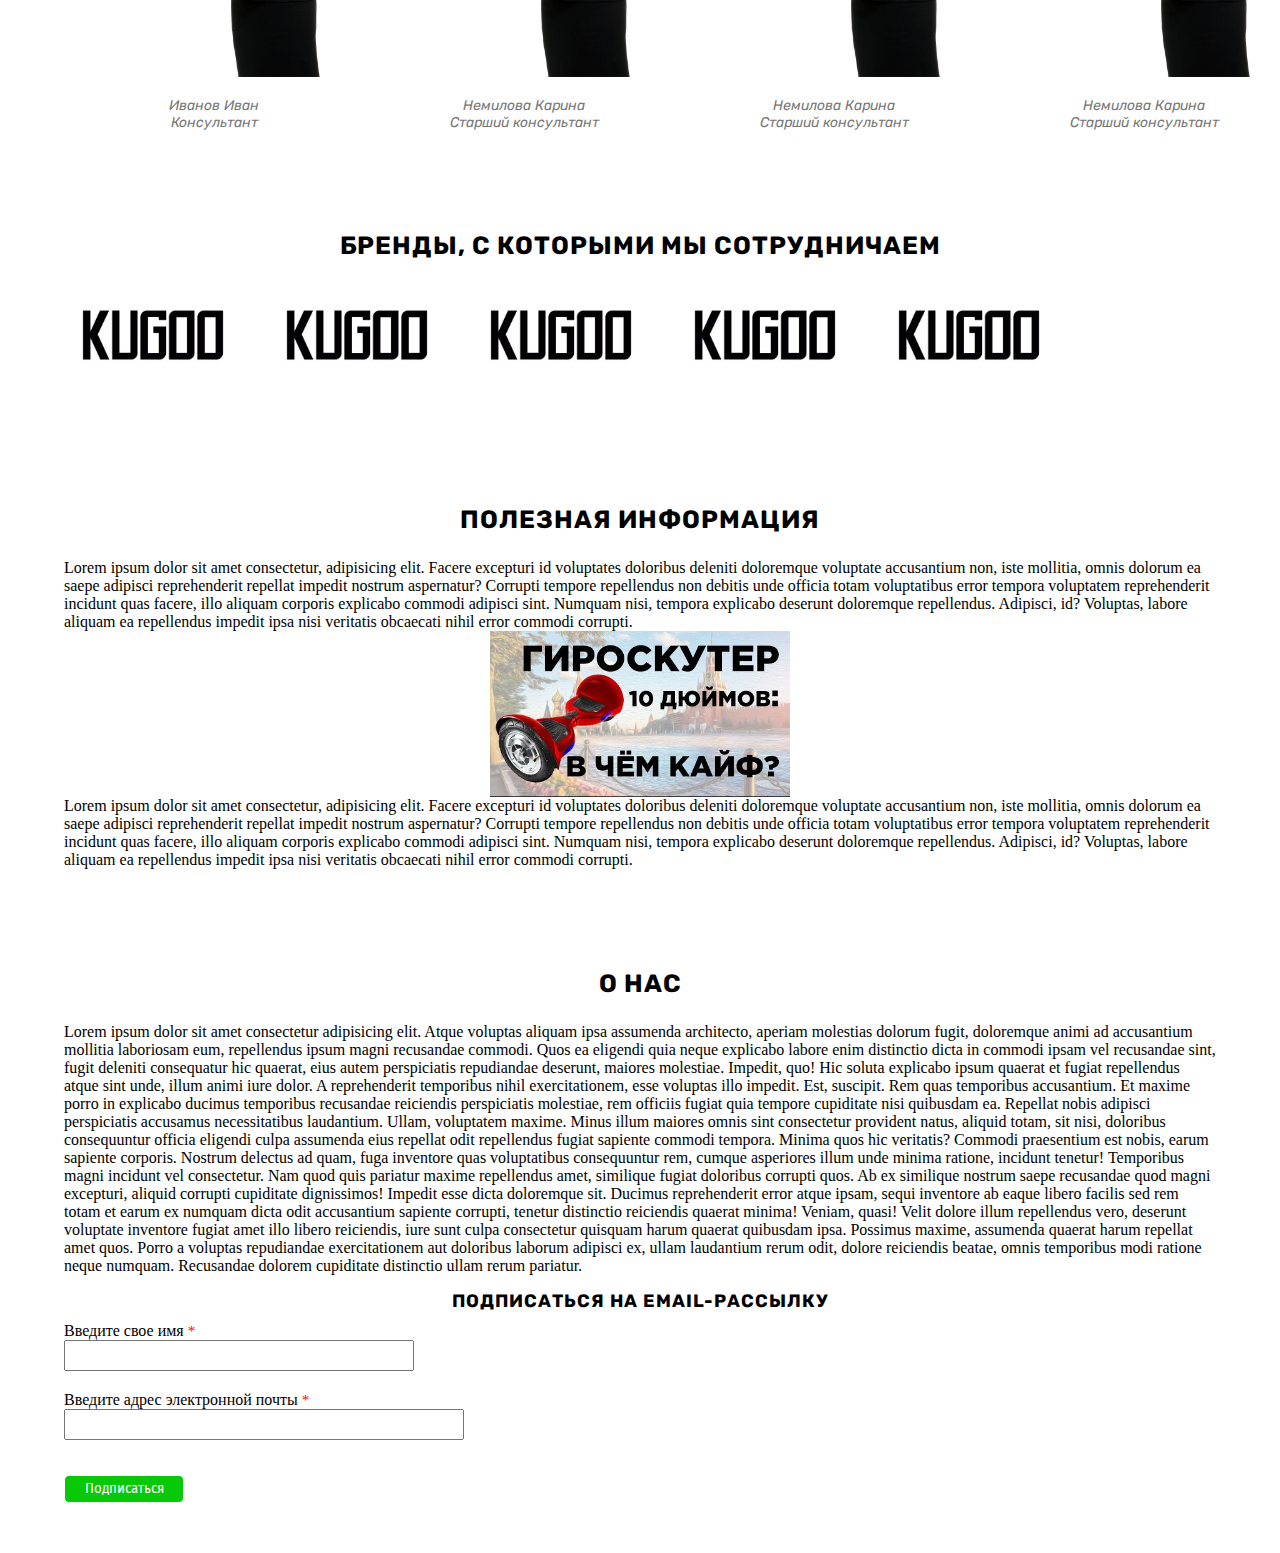
==== commit 52c8afcf: "pre final" ====
--- a/index.html
+++ b/index.html
@@ -7,7 +7,7 @@
     <meta name='description' content=' '/>
     <meta name='owner' content='bychkov.l47@mail.ru'/>
     <meta name='author' lang='ru' content='ItWebteam <bychkov.l47@mail.ru>'/>
-    <meta http-equiv='content-type' content='text/html'; />
+    <meta http-equiv='content-type' content='text/html'/>
     <meta name='resource-type' content='Document'/>
     <meta name='robots' content='noindex,nofollow'/>
     <meta http-equiv='content-language' content='ru'/>
@@ -27,7 +27,6 @@
 
                     <div class="logo">
                         <svg version="1.1" xmlns="http://www.w3.org/2000/svg" xmlns:xlink="http://www.w3.org/1999/xlink" x="0px" y="0px" viewBox="0 0 500 500" style="enable-background:new 0 0 500 500;" xml:space="preserve">
-                            <g id="Слой_2"> </g>
                             <g id="Слой_1">
                                 <g>
                                     <g>
@@ -277,12 +276,13 @@
                 <section class="right-side">
 
                     <nav>
-                        <a href="/" class="nav-item">Почему именно мы?</a>
-                        <a href="/" class="nav-item">Что такое гироскутер?</a>
-                        <a href="/" class="nav-item">Товары</a>
-                        <a href="/" class="nav-item">Наша команда</a>
-                        <a href="/" class="nav-item">Бренды</a>
-                        <a href="/" class="nav-item">Полезная информация</a>
+                        <a href="#advantages" class="nav-item">Почему именно мы?</a>
+                        <a href="#about-giros" class="nav-item">Что такое гироскутер?</a>
+                        <a href="#goods" class="nav-item">Товары</a>
+                        <a href="#team" class="nav-item">Наша команда</a>
+                        <a href="#brands" class="nav-item">Бренды</a>
+                        <a href="#useful" class="nav-item">Полезная информация</a>
+                        <a href="#about-us" class="nav-item">О нас</a>
                     </nav>
 
                     <div class="feedback">
@@ -298,9 +298,11 @@
 
     <main>
 
-        <section class="advantages">
+        <section class="new-section advantages">
 
             <div class="container">
+
+                <h2 id="advantages">Наши преимущества</h2>
 
                 <div class="slider-wrapper">
 
@@ -345,9 +347,11 @@
 
         </section>
 
-        <section class="about-giros">
+        <section class="new-section about-giros">
 
             <div class="container">
+
+                <h2 id="about-giros">Особенности</h2>
 
                 <div class="info-wrapper">
 
@@ -386,141 +390,158 @@
 
         </section>
 
-        <section class="goods">
+        <section class="new-section goods">
 
             <div class="container">
 
+                <h2 id="goods">Каталог товаров</h2>
+
+                <div class="goods-filter">
+                    <a href="#" class="filter-item">Всё</a>
+                    <a href="#" class="filter-item">Гироскутеры</a>
+                    <a href="#" class="filter-item">Электросамокаты</a>
+                    <a href="#" class="filter-item">Сигвеи</a>
+                </div>
+
                 <div class="goods-wrapper">
 
                     <div class="part">
 
                         <img src="./img/info/samokat.jpg" alt="goods" class="goods-img">
     
-                        <span class="goods-name">Kugoo M4 Pro Super</span>
-                        <span class="goods-price">10 000 руб</span>
-                        <span class="goods-type">Электро самокат</span>
-    
-                    </div>
-
-                    <div class="part">
-
-                        <img src="./img/info/samokat.jpg" alt="goods" class="goods-img">
-    
-                        <span class="goods-name">Kugoo M4 Pro Super</span>
-                        <span class="goods-price">10 000 руб</span>
-                        <span class="goods-type">Электро самокат</span>
-    
-                    </div>
-
-                    <div class="part">
-
-                        <img src="./img/info/samokat.jpg" alt="goods" class="goods-img">
-    
-                        <span class="goods-name">Kugoo M4 Pro Super</span>
-                        <span class="goods-price">10 000 руб</span>
-                        <span class="goods-type">Электро самокат</span>
-    
-                    </div>
-
-                    <div class="part">
-
-                        <img src="./img/info/samokat.jpg" alt="goods" class="goods-img">
-    
-                        <span class="goods-name">Kugoo M4 Pro Super</span>
-                        <span class="goods-price">10 000 руб</span>
-                        <span class="goods-type">Электро самокат</span>
-    
-                    </div>
-
-                    <div class="part">
-
-                        <img src="./img/info/samokat.jpg" alt="goods" class="goods-img">
-    
-                        <span class="goods-name">Kugoo M4 Pro Super</span>
-                        <span class="goods-price">10 000 руб</span>
-                        <span class="goods-type">Электро самокат</span>
-    
-                    </div>
-
-                    <div class="part">
-
-                        <img src="./img/info/samokat.jpg" alt="goods" class="goods-img">
-    
-                        <span class="goods-name">Kugoo M4 Pro Super</span>
-                        <span class="goods-price">10 000 руб</span>
-                        <span class="goods-type">Электро самокат</span>
-    
-                    </div>
-
-                    <div class="part">
-
-                        <img src="./img/info/samokat.jpg" alt="goods" class="goods-img">
-    
-                        <span class="goods-name">Kugoo M4 Pro Super</span>
-                        <span class="goods-price">10 000 руб</span>
-                        <span class="goods-type">Электро самокат</span>
-    
-                    </div>
-
-                    <div class="part">
-
-                        <img src="./img/info/samokat.jpg" alt="goods" class="goods-img">
-    
-                        <span class="goods-name">Kugoo M4 Pro Super</span>
-                        <span class="goods-price">10 000 руб</span>
-                        <span class="goods-type">Электро самокат</span>
-    
-                    </div>
-
-                    <div class="part">
-
-                        <img src="./img/info/samokat.jpg" alt="goods" class="goods-img">
-    
-                        <span class="goods-name">Kugoo M4 Pro Super</span>
-                        <span class="goods-price">10 000 руб</span>
-                        <span class="goods-type">Электро самокат</span>
-    
-                    </div>
-
-                    <div class="part">
-
-                        <img src="./img/info/samokat.jpg" alt="goods" class="goods-img">
-    
-                        <span class="goods-name">Kugoo M4 Pro Super</span>
-                        <span class="goods-price">10 000 руб</span>
-                        <span class="goods-type">Электро самокат</span>
-    
-                    </div>
-
-                    <div class="part">
-
-                        <img src="./img/info/samokat.jpg" alt="goods" class="goods-img">
-    
-                        <span class="goods-name">Kugoo M4 Pro Super</span>
-                        <span class="goods-price">10 000 руб</span>
-                        <span class="goods-type">Электро самокат</span>
-    
-                    </div>
-
-                    <div class="part">
-
-                        <img src="./img/info/samokat.jpg" alt="goods" class="goods-img">
-    
-                        <span class="goods-name">Kugoo M4 Pro Super</span>
-                        <span class="goods-price">10 000 руб</span>
-                        <span class="goods-type">Электро самокат</span>
-    
-                    </div>
-
-                    <div class="part">
-
-                        <img src="./img/info/samokat.jpg" alt="goods" class="goods-img">
-    
-                        <span class="goods-name">Kugoo M4 Pro Super</span>
-                        <span class="goods-price">10 000 руб</span>
-                        <span class="goods-type">Электро самокат</span>
-    
-                    </div>
+                        <span class="part-name">Kugoo M4 Pro Super</span>
+                        <span class="part-price">10 000 руб</span>
+                        <span class="part-type">Электро самокат</span>
+    
+                    </div>
+
+                    <div class="part">
+
+                        <img src="./img/info/samokat.jpg" alt="goods" class="goods-img">
+    
+                        <span class="part-name">Kugoo M4 Pro Super</span>
+                        <span class="part-price">10 000 руб</span>
+                        <span class="part-type">Электро самокат</span>
+    
+                    </div>
+
+                    <div class="part">
+
+                        <img src="./img/info/samokat.jpg" alt="goods" class="goods-img">
+    
+                        <span class="part-name">Kugoo M4 Pro Super</span>
+                        <span class="part-price">10 000 руб</span>
+                        <span class="part-type">Электро самокат</span>
+    
+                    </div>
+
+                    <div class="part">
+
+                        <img src="./img/info/samokat.jpg" alt="goods" class="goods-img">
+    
+                        <span class="part-name">Kugoo M4 Pro Super</span>
+                        <span class="part-price">10 000 руб</span>
+                        <span class="part-type">Электро самокат</span>
+    
+                    </div>
+
+                    <div class="part">
+
+                        <img src="./img/info/samokat.jpg" alt="goods" class="goods-img">
+    
+                        <span class="part-name">Kugoo M4 Pro Super</span>
+                        <span class="part-price">10 000 руб</span>
+                        <span class="part-type">Электро самокат</span>
+    
+                    </div>
+
+                    <div class="part">
+
+                        <img src="./img/info/samokat.jpg" alt="goods" class="goods-img">
+    
+                        <span class="part-name">Kugoo M4 Pro Super</span>
+                        <span class="part-price">10 000 руб</span>
+                        <span class="part-type">Электро самокат</span>
+    
+                    </div>
+
+                    <div class="part">
+
+                        <img src="./img/info/samokat.jpg" alt="goods" class="goods-img">
+    
+                        <span class="part-name">Kugoo M4 Pro Super</span>
+                        <span class="part-price">10 000 руб</span>
+                        <span class="part-type">Электро самокат</span>
+    
+                    </div>
+
+                    <div class="part">
+
+                        <img src="./img/info/samokat.jpg" alt="goods" class="goods-img">
+    
+                        <span class="part-name">Kugoo M4 Pro Super</span>
+                        <span class="part-price">10 000 руб</span>
+                        <span class="part-type">Электро самокат</span>
+    
+                    </div>
+
+                    <div class="part">
+
+                        <img src="./img/info/samokat.jpg" alt="goods" class="goods-img">
+    
+                        <span class="part-name">Kugoo M4 Pro Super</span>
+                        <span class="part-price">10 000 руб</span>
+                        <span class="part-type">Электро самокат</span>
+    
+                    </div>
+                    <div class="part">
+
+                        <img src="./img/info/samokat.jpg" alt="goods" class="goods-img">
+    
+                        <span class="part-name">Kugoo M4 Pro Super</span>
+                        <span class="part-price">10 000 руб</span>
+                        <span class="part-type">Электро самокат</span>
+    
+                    </div>
+
+                    <div class="part">
+
+                        <img src="./img/info/samokat.jpg" alt="goods" class="goods-img">
+    
+                        <span class="part-name">Kugoo M4 Pro Super</span>
+                        <span class="part-price">10 000 руб</span>
+                        <span class="part-type">Электро самокат</span>
+    
+                    </div>
+                    <div class="part">
+
+                        <img src="./img/info/samokat.jpg" alt="goods" class="goods-img">
+    
+                        <span class="part-name">Kugoo M4 Pro Super</span>
+                        <span class="part-price">10 000 руб</span>
+                        <span class="part-type">Электро самокат</span>
+    
+                    </div>
+
+                    <div class="part">
+
+                        <img src="./img/info/samokat.jpg" alt="goods" class="goods-img">
+    
+                        <span class="part-name">Kugoo M4 Pro Super</span>
+                        <span class="part-price">10 000 руб</span>
+                        <span class="part-type">Электро самокат</span>
+    
+                    </div>
+                    <div class="part">
+
+                        <img src="./img/info/samokat.jpg" alt="goods" class="goods-img">
+    
+                        <span class="part-name">Kugoo M4 Pro Super</span>
+                        <span class="part-price">10 000 руб</span>
+                        <span class="part-type">Электро самокат</span>
+    
+                    </div>
+
 
                 </div>
 
@@ -530,27 +551,109 @@
 
         </section>
 
-        <section class="team">
-
-            <div class="container"></div>
+        <section class="new-section team">
+
+            <div class="container">
+
+                <h2 id="team">Наша команда</h2>
+
+                <div class="team-wrapper">
+
+                    <div class="team-member">
+                        <img src="./img/team/1.png" alt="team-member-image">
+                        <p class="team-member__name">Иванов Иван</p>
+                        <span class="team-member__job">Консультант</span>
+                    </div>
+    
+                    <div class="team-member">
+                        <img src="./img/team/1.png" alt="team-member-image">
+                        <p class="team-member__name">Немилова Карина</p>
+                        <span class="team-member__job">Старший консультант</span>
+                    </div>
+    
+                    <div class="team-member">
+                        <img src="./img/team/1.png" alt="team-member-image">
+                        <p class="team-member__name">Немилова Карина</p>
+                        <span class="team-member__job">Старший консультант</span>
+                    </div>
+    
+                    <div class="team-member">
+                        <img src="./img/team/1.png" alt="team-member-image">
+                        <p class="team-member__name">Немилова Карина</p>
+                        <span class="team-member__job">Старший консультант</span>
+                    </div>
+
+                </div>
+
+            </div>
 
         </section>
 
-        <section class="brands">
-
-            <div class="container"></div>
+        <section class="new-section brands">
+
+            <div class="container">
+
+                <h2 id="brands">Бренды, с которыми мы сотрудничаем</h2>
+
+                <div class="brands-wrapper">
+
+                    <div class="brand" style="background-image: url('./img/logos/kugoo.jpg')"></div>
+                    <div class="brand" style="background-image: url('./img/logos/kugoo.jpg')"></div>
+                    <div class="brand" style="background-image: url('./img/logos/kugoo.jpg')"></div>
+                    <div class="brand" style="background-image: url('./img/logos/kugoo.jpg')"></div>
+                    <div class="brand" style="background-image: url('./img/logos/kugoo.jpg')"></div>
+                    <div class="brand" style="background-image: url('./img/logos/kugoo.jpg')"></div>
+                    <div class="brand" style="background-image: url('./img/logos/kugoo.jpg')"></div>
+                    <div class="brand" style="background-image: url('./img/logos/kugoo.jpg')"></div>
+                    <div class="brand" style="background-image: url('./img/logos/kugoo.jpg')"></div>
+                    <div class="brand" style="background-image: url('./img/logos/kugoo.jpg')"></div>
+                    <div class="brand" style="background-image: url('./img/logos/kugoo.jpg')"></div>
+
+                    <div class="brand" style="background-image: url('./img/logos/kugoo.jpg')"></div>
+                    <div class="brand" style="background-image: url('./img/logos/kugoo.jpg')"></div>
+
+                    <div class="brand" style="background-image: url('./img/logos/kugoo.jpg')"></div>
+                    <div class="brand" style="background-image: url('./img/logos/kugoo.jpg')"></div>
+
+                    <div class="brand" style="background-image: url('./img/logos/kugoo.jpg')"></div>
+                    <div class="brand" style="background-image: url('./img/logos/kugoo.jpg')"></div>
+
+                </div>
+
+            </div>
 
         </section>
 
-        <section class="useful">
-
-            <div class="container"></div>
+        <section class="new-section useful">
+
+            <div class="container">
+
+                <h2 id="useful">Полезная информация</h2>
+                
+                <article>
+                    <p>Lorem ipsum dolor sit amet consectetur, adipisicing elit. Facere excepturi id voluptates doloribus deleniti doloremque voluptate accusantium non, iste mollitia, omnis dolorum ea saepe adipisci reprehenderit repellat impedit nostrum aspernatur?
+                    Corrupti tempore repellendus non debitis unde officia totam voluptatibus error tempora voluptatem reprehenderit incidunt quas facere, illo aliquam corporis explicabo commodi adipisci sint. Numquam nisi, tempora explicabo deserunt doloremque repellendus.
+                    Adipisci, id? Voluptas, labore aliquam ea repellendus impedit ipsa nisi veritatis obcaecati nihil error commodi corrupti.</p>
+                </article>
+
+                <img src="./img/slide.jpg" alt="useful" class="useful-image">
+
+                <article>
+                    </p>Lorem ipsum dolor sit amet consectetur, adipisicing elit. Facere excepturi id voluptates doloribus deleniti doloremque voluptate accusantium non, iste mollitia, omnis dolorum ea saepe adipisci reprehenderit repellat impedit nostrum aspernatur?
+                    Corrupti tempore repellendus non debitis unde officia totam voluptatibus error tempora voluptatem reprehenderit incidunt quas facere, illo aliquam corporis explicabo commodi adipisci sint. Numquam nisi, tempora explicabo deserunt doloremque repellendus.
+                    Adipisci, id? Voluptas, labore aliquam ea repellendus impedit ipsa nisi veritatis obcaecati nihil error commodi corrupti.</p>
+                </article>
+
+            </div>
 
         </section>
 
-        <section class="about">
+        <section class="new-section about">
 
             <div class="container">
+
+                <h2 id="about-us">О нас</h2>
+
                 <atricle>
                     <p>
                         Lorem ipsum dolor sit amet consectetur adipisicing elit. Atque voluptas aliquam ipsa assumenda architecto, aperiam molestias dolorum fugit, doloremque animi ad accusantium mollitia laboriosam eum, repellendus ipsum magni recusandae commodi.
@@ -565,17 +668,33 @@
                         Porro a voluptas repudiandae exercitationem aut doloribus laborum adipisci ex, ullam laudantium rerum odit, dolore reiciendis beatae, omnis temporibus modi ratione neque numquam. Recusandae dolorem cupiditate distinctio ullam rerum pariatur.
                     </p>
                 </atricle>
-    
-                <form action="" method="POST">
-                    <input type="text" name="" id="">
-                    <input type="text" name="" id="">
-                    <input type="text" name="" id="">
-                </form>
+
+                <h3 style="margin-top: 15px;">Подписаться на email-рассылку</h3>
+
+                <div class="form">
+
+                    <form action="" method="POST" class="form-feedback">
+                        <label for="userName">Введите свое имя <span class="required">*</span></label>
+                        <input type="text" name="userName" id="userName" required>
+
+                        <label for="email">Введите адрес электронной почты <span class="required">*</span></label>
+                        <input type="email" name="email" id="email" required>
+
+                        <input type="submit" name="" value="подписаться">
+                    </form>
+
+                </div>
+                
+                
             </div>
 
         </section>
 
     </main>
+
+    <a href="#top" class="toTheStart">
+        <span> > </span>
+    </a>
     
 </body>
 </html>--- a/style.css
+++ b/style.css
@@ -32,6 +32,24 @@
     list-style-type: none;
 }
 
+h2, h3
+{
+    text-align: center;
+    font-family: 'Rubik', sans-serif;
+    font-size: 25px;
+    letter-spacing: 1px;
+
+    text-transform: uppercase;
+
+    margin-bottom: 25px;
+}
+
+h3
+{
+    font-size: 18px;
+    margin-bottom: 10px;
+}
+
 div.container
 {
     width: 90%;
@@ -40,9 +58,7 @@
     margin: 0 auto;
 }
 
-section.advantages, 
-section.about-giros, 
-section.goods
+section.new-section
 {
     padding: 50px 0;
 }
@@ -270,26 +286,251 @@
     margin-top: 20px;
 }
 
+section.goods
+{
+    background-image: linear-gradient(to right bottom,
+                                    rgb(44, 44, 44) 0% 10%,  
+                                    rgb(201, 173, 18) 10% 15%, 
+                                    rgb(44, 44, 44) 15% 80%,
+                                    rgb(117, 211, 41) 80% 85%,
+                                    rgb(44, 44, 44) 85% 100%);
+}
+
+section.goods h2
+{
+    color: #fff;
+}
+
+div.goods-filter
+{
+    background-color: rgb(85, 85, 85);
+    border-radius: 30px;
+
+    width: max-content;
+
+    padding: 10px 30px;
+    margin-bottom: 30px;
+
+    display: flex;
+    flex-flow: row wrap;
+    justify-content: flex-start;
+    align-items: center;
+}
+
+div.goods-filter a
+{
+    background-color: #fff;
+    border-radius: 30px;
+    padding: 5px 10px;
+    color: #000;
+    font-family: 'Fira Sans', sans-serif;
+
+    display: block;
+    min-width: 100px;
+    text-align: center;
+    margin-right: 20px;
+}
+
+div.goods-filter a:last-child
+{
+    margin-right: unset;
+}
+
 div.goods-wrapper
+{
+    display: grid;
+    grid-template-columns: 1fr 1fr 1fr 1fr 1fr;
+    grid-gap: 20px;
+}
+
+div.part
+{
+    display: flex;
+    flex-flow: column nowrap;
+    justify-content: flex-start;
+    align-items: center;
+
+    background-color: rgb(29, 29, 29);
+    /* box-shadow: 0px 0px 10px 3px rgba(255, 255, 255, 0.473); */
+    transition: all .5s;
+
+    padding: 15px;
+}
+
+div.part:hover
+{
+    cursor: pointer;
+    box-shadow: 0px 0px 10px 3px rgba(255, 255, 255, 0.473);
+    transform: scale(1.05);
+}
+
+div.part img
+{
+    width: 200px;
+    margin-bottom: 15px;
+}
+
+div.part span.part-name,
+div.part span.part-price
+{
+    color: #fff;
+    font-size: 16px;
+
+    font-family: 'Oswald', sans-serif;
+}
+
+div.part span.part-type
+{
+    margin-top: 7px;
+    color: #fff;
+    font-style: italic;
+    font-size: 13px;
+
+    font-family: "Rubik", sans-serif; 
+}
+
+div.team-wrapper
 {
     display: grid;
     grid-template-columns: 1fr 1fr 1fr 1fr;
+    grid-template-rows: 1fr;
     grid-gap: 10px;
 }
 
-div.part
+div.team-member
 {
     display: flex;
     flex-flow: column nowrap;
     justify-content: flex-start;
     align-items: center;
+}
+
+div.team-member img
+{
+    width: 300px;
+    margin-bottom: 20px;
+}
+
+div.team-member p, div.team-member span
+{
+    color: rgb(119, 119, 119);
+    font-family: 'Rubik', sans-serif;
+    font-size: 14px;
+    font-style: italic;
+}
+
+div.brands-wrapper
+{
+    overflow-x: scroll;
+    overflow-y: hidden;
+
+    height: 120px;
+    position: relative;
+
+    /* display: flex;
+    flex-flow: row nowrap;
+    justify-content: flex-start;
+    align-items: center; */
+}
+
+div.brand
+{
+    position: relative;
+    width: 200px;
+    height: 100px;
+
+    background-repeat: no-repeat;
+    background-size: contain;
+
+    display: inline-block;
+}
+
+img.useful-image
+{
+    width: 300px;
+    margin: 0 auto;
+    display: block;
+}
+
+div.form
+{
+    max-width: 800px;
+}
+
+form.form-feedback
+{
+    display: flex;
+    flex-flow: column nowrap;
+}
+
+form.form-feedback label, form.form-feedback span
+{
+    display: inline;
+}
+
+form.form-feedback span
+{
+    color: red;
+    font-size: 15px;
+}
+
+form.form-feedback input
+{
+    padding: 5px 0;
+
+    margin-bottom: 20px;
+}
+
+form.form-feedback input:last-child
+{
+    margin-bottom: unset;
+}
+
+form.form-feedback input[type="text"]
+{
+    width: 350px;
+}
+
+form.form-feedback input[type="email"]
+{
+    width: 400px;
+}
+
+form.form-feedback input[type="text"],
+form.form-feedback input[type="email"]
+{
+    text-indent: 10px;
+    font-size: 15px;
+}
+
+form.form-feedback input[type="submit"]
+{
+    width: 120px;
+    margin-top: 15px;
+    text-transform: capitalize;
+    background-color: rgb(8, 201, 8);
+    color: #fff;
+    font-family: 'Fira Sans', sans-serif;
+
+    border: 1px solid #fff;
+    outline: none;
+    border-radius: 0.3rem;
+    padding: 10 px 0;
+}
+
+a.toTheStart
+{
+    position: fixed;
+    bottom: 50px;
+    right: 100px;
 
     background-color: #ccc;
 
-    padding: 15px;
-}
-
-div.part img
-{
-    width: 200px;
+    border-radius: 2rem;
+
+    padding: 10px;
+
+    transform: rotate(-90deg);
+    font-size: 30px;
+    color: #000;
 }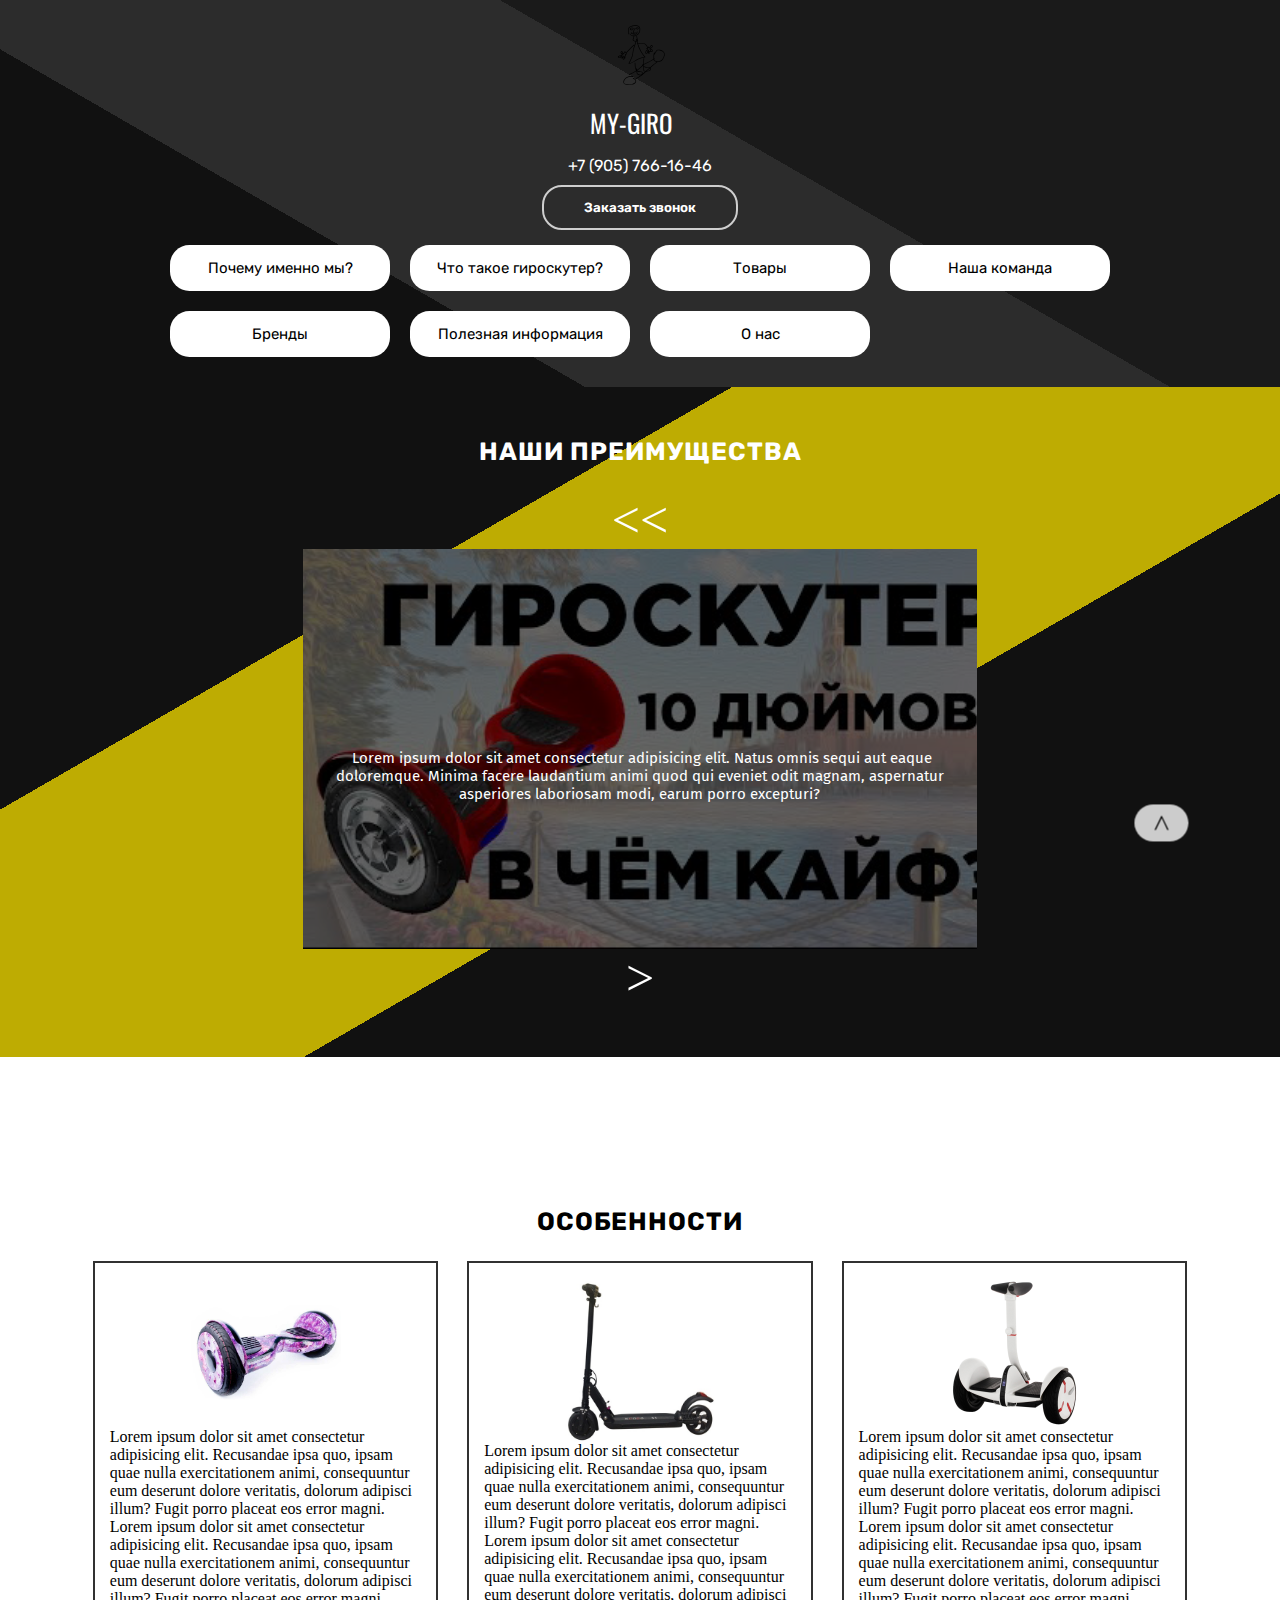
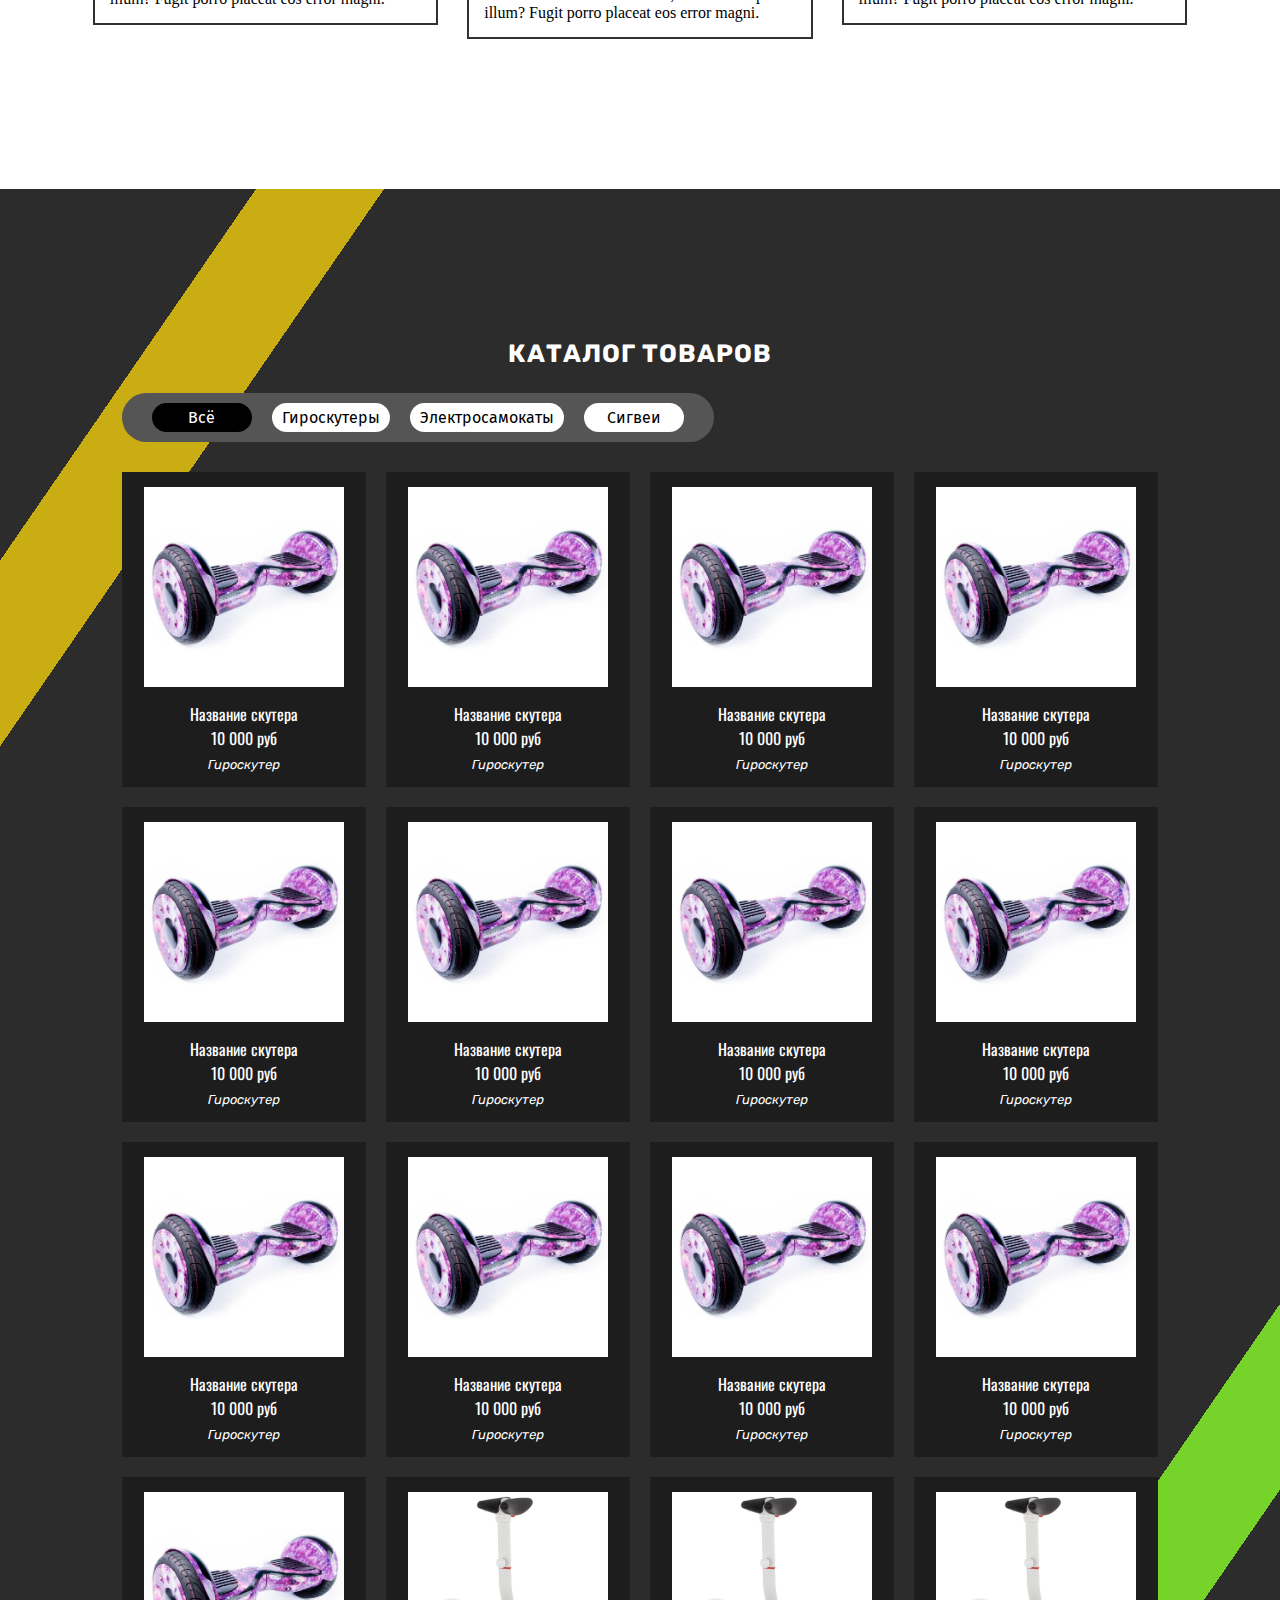
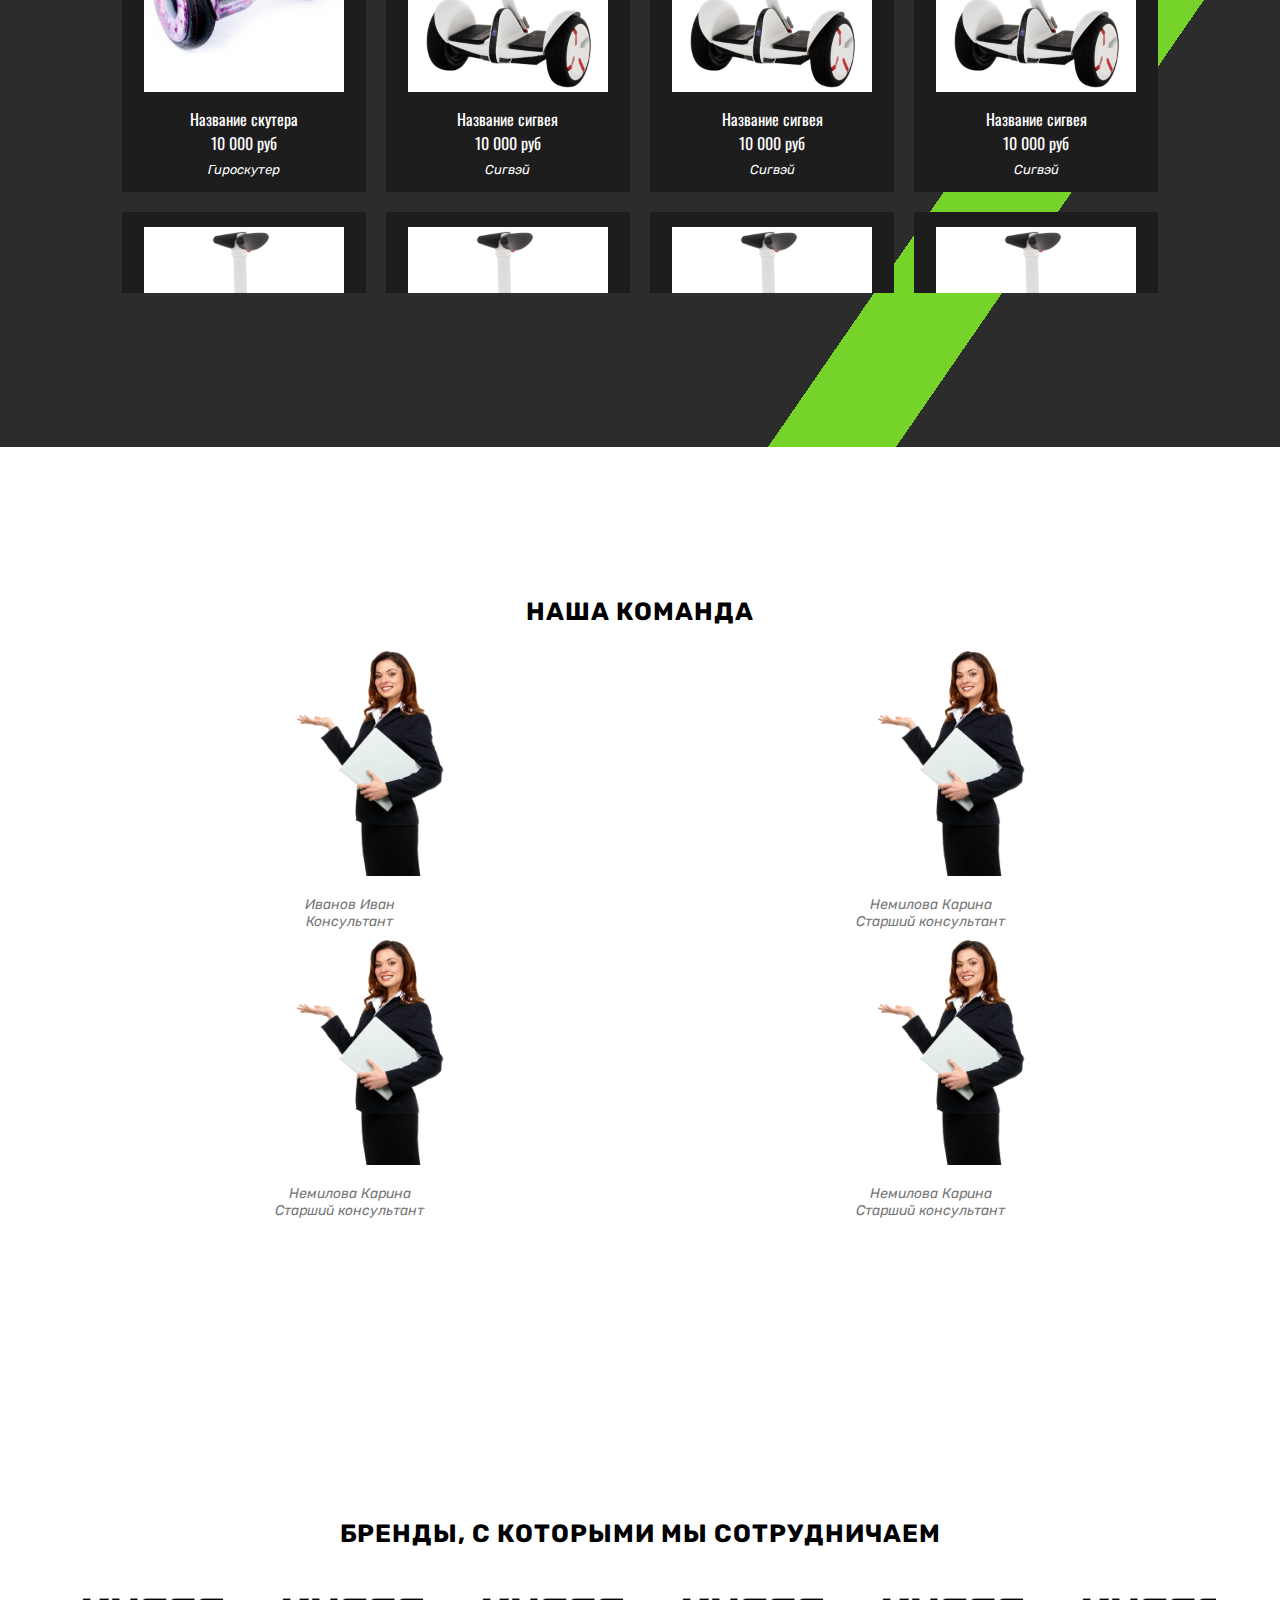
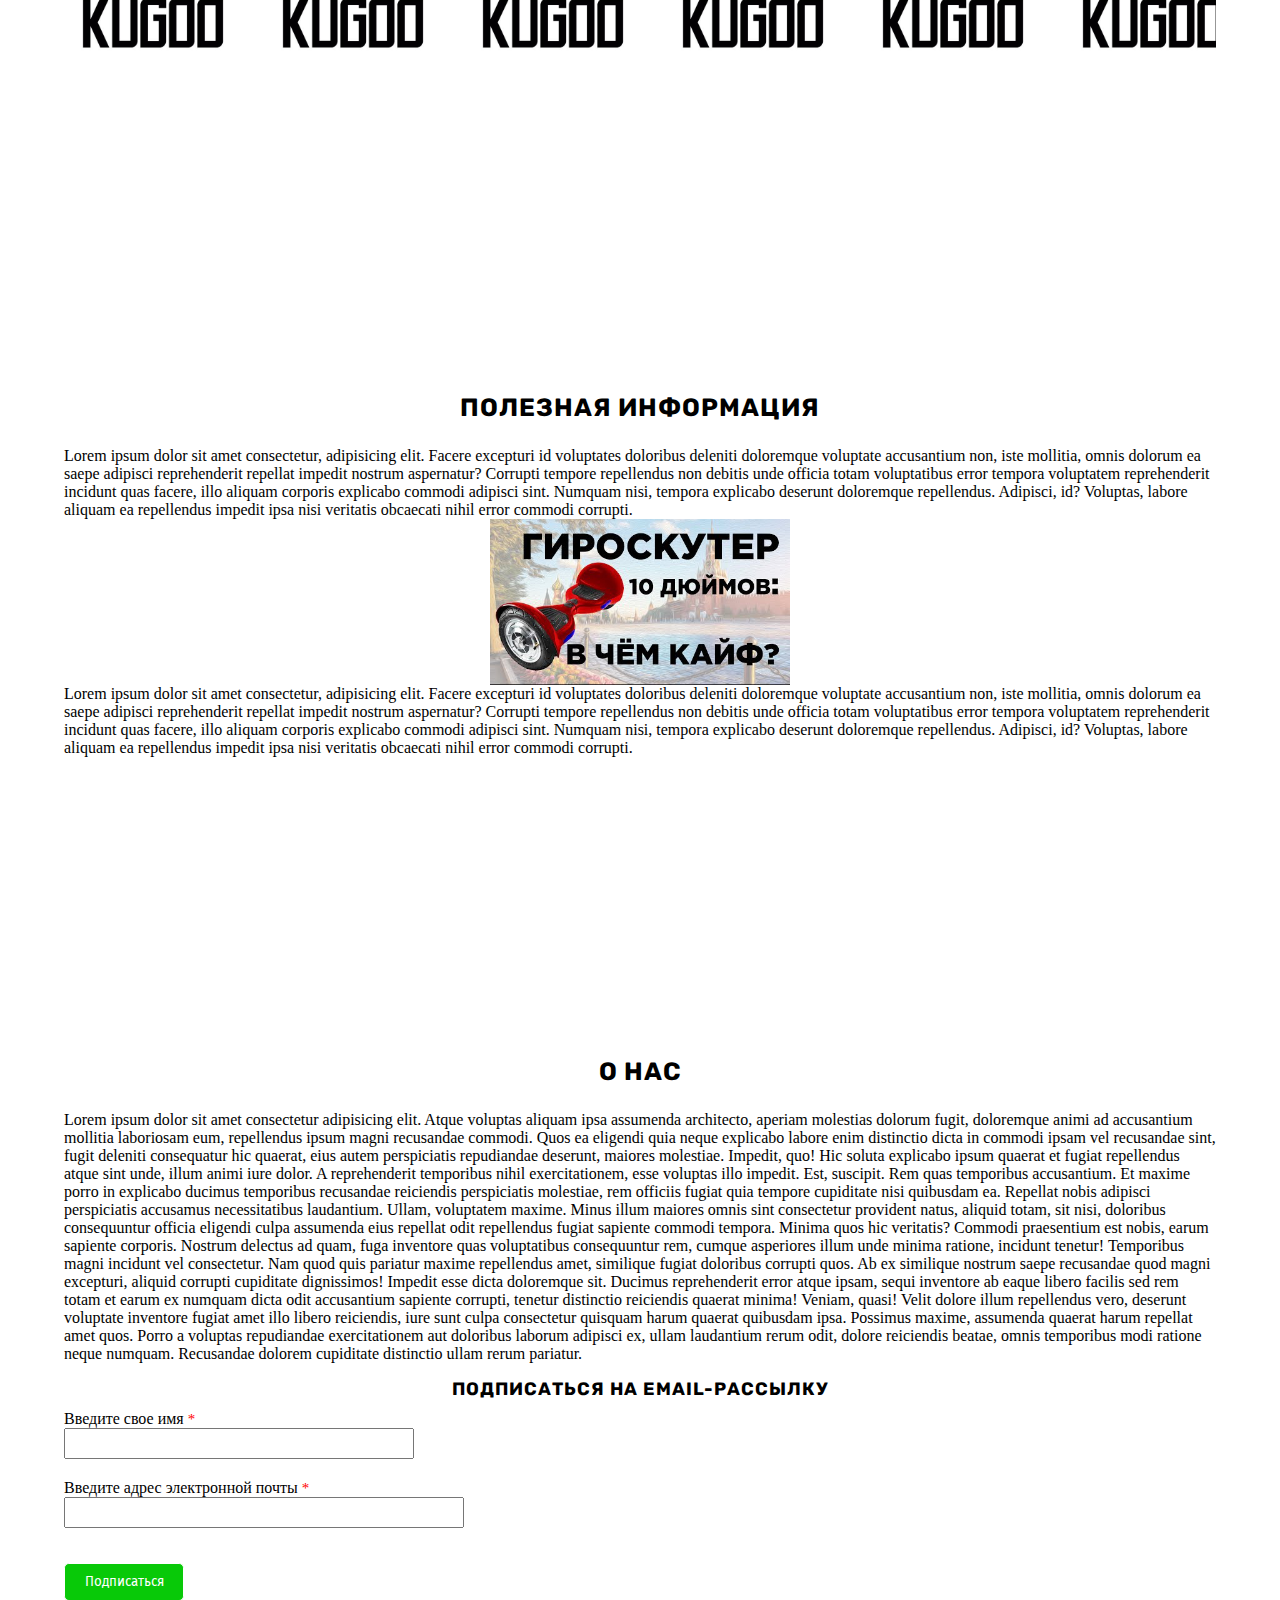
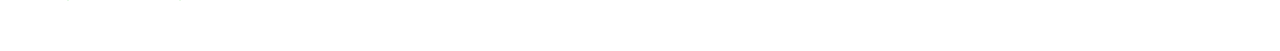
==== commit 915131fb: "final" ====
--- a/index.html
+++ b/index.html
@@ -1,5 +1,5 @@
 <!DOCTYPE html>
-<html lang='ru'>
+<html lang='zxx'>
 <head>
     <meta charset='UTF-8'>
     <meta name='viewport' content='width=device-width, initial-scale=1.0'>
@@ -7,11 +7,8 @@
     <meta name='description' content=' '/>
     <meta name='owner' content='bychkov.l47@mail.ru'/>
     <meta name='author' lang='ru' content='ItWebteam <bychkov.l47@mail.ru>'/>
-    <meta http-equiv='content-type' content='text/html'/>
     <meta name='resource-type' content='Document'/>
     <meta name='robots' content='noindex,nofollow'/>
-    <meta http-equiv='content-language' content='ru'/>
-    <meta http-equiv='pragma' content='no-cache'/>
 
     <title>MY-GIRO - купить гироскутер и другой электрический транспорт в Москве и Московской области</title>
 
@@ -298,15 +295,15 @@
 
     <main>
 
-        <section class="new-section advantages">
-
-            <div class="container">
-
-                <h2 id="advantages">Наши преимущества</h2>
+        <section id="advantages" class="new-section advantages">
+
+            <div class="container">
+
+                <h2 >Наши преимущества</h2>
 
                 <div class="slider-wrapper">
 
-                    <span> < </span>
+                    <span><&lt</span>
 
                     <div class="slider">
 
@@ -338,7 +335,7 @@
 
                     </div>
 
-                    <span> > </span>
+                    <span>></span>
 
                 </div>
 
@@ -347,41 +344,41 @@
 
         </section>
 
-        <section class="new-section about-giros">
-
-            <div class="container">
-
-                <h2 id="about-giros">Особенности</h2>
+        <section id="about-giros" class="new-section about-giros">
+
+            <div class="container">
+
+                <h2 >Особенности</h2>
 
                 <div class="info-wrapper">
 
                     <div class="info-column">
 
                         <img src="./img/info/giro.jpg" alt="info-image" class="info-image">
-                        <article>
+                        <p>
                             Lorem ipsum dolor sit amet consectetur adipisicing elit. Recusandae ipsa quo, ipsam quae nulla exercitationem animi, consequuntur eum deserunt dolore veritatis, dolorum adipisci illum? Fugit porro placeat eos error magni.
                             Lorem ipsum dolor sit amet consectetur adipisicing elit. Recusandae ipsa quo, ipsam quae nulla exercitationem animi, consequuntur eum deserunt dolore veritatis, dolorum adipisci illum? Fugit porro placeat eos error magni.
-                        </article>
+                        </p>
     
                     </div>
     
                     <div class="info-column">
     
                         <img src="./img/info/samokat.jpg" alt="info-image" class="info-image">
-                        <article>
+                        <p>
                             Lorem ipsum dolor sit amet consectetur adipisicing elit. Recusandae ipsa quo, ipsam quae nulla exercitationem animi, consequuntur eum deserunt dolore veritatis, dolorum adipisci illum? Fugit porro placeat eos error magni.
                             Lorem ipsum dolor sit amet consectetur adipisicing elit. Recusandae ipsa quo, ipsam quae nulla exercitationem animi, consequuntur eum deserunt dolore veritatis, dolorum adipisci illum? Fugit porro placeat eos error magni.
-                        </article>
+                        </p>
     
                     </div>
     
                     <div class="info-column">
     
                         <img src="./img/info/sigway.jpg" alt="info-image" class="info-image">
-                        <article>
+                        <p>
                             Lorem ipsum dolor sit amet consectetur adipisicing elit. Recusandae ipsa quo, ipsam quae nulla exercitationem animi, consequuntur eum deserunt dolore veritatis, dolorum adipisci illum? Fugit porro placeat eos error magni.
                             Lorem ipsum dolor sit amet consectetur adipisicing elit. Recusandae ipsa quo, ipsam quae nulla exercitationem animi, consequuntur eum deserunt dolore veritatis, dolorum adipisci illum? Fugit porro placeat eos error magni.
-                        </article>
+                        </p>
     
                     </div>
                 </div>
@@ -390,172 +387,23 @@
 
         </section>
 
-        <section class="new-section goods">
-
-            <div class="container">
-
-                <h2 id="goods">Каталог товаров</h2>
-
-                <div class="goods-filter">
-                    <a href="#" class="filter-item">Всё</a>
-                    <a href="#" class="filter-item">Гироскутеры</a>
-                    <a href="#" class="filter-item">Электросамокаты</a>
-                    <a href="#" class="filter-item">Сигвеи</a>
-                </div>
-
-                <div class="goods-wrapper">
-
-                    <div class="part">
-
-                        <img src="./img/info/samokat.jpg" alt="goods" class="goods-img">
-    
-                        <span class="part-name">Kugoo M4 Pro Super</span>
-                        <span class="part-price">10 000 руб</span>
-                        <span class="part-type">Электро самокат</span>
-    
-                    </div>
-
-                    <div class="part">
-
-                        <img src="./img/info/samokat.jpg" alt="goods" class="goods-img">
-    
-                        <span class="part-name">Kugoo M4 Pro Super</span>
-                        <span class="part-price">10 000 руб</span>
-                        <span class="part-type">Электро самокат</span>
-    
-                    </div>
-
-                    <div class="part">
-
-                        <img src="./img/info/samokat.jpg" alt="goods" class="goods-img">
-    
-                        <span class="part-name">Kugoo M4 Pro Super</span>
-                        <span class="part-price">10 000 руб</span>
-                        <span class="part-type">Электро самокат</span>
-    
-                    </div>
-
-                    <div class="part">
-
-                        <img src="./img/info/samokat.jpg" alt="goods" class="goods-img">
-    
-                        <span class="part-name">Kugoo M4 Pro Super</span>
-                        <span class="part-price">10 000 руб</span>
-                        <span class="part-type">Электро самокат</span>
-    
-                    </div>
-
-                    <div class="part">
-
-                        <img src="./img/info/samokat.jpg" alt="goods" class="goods-img">
-    
-                        <span class="part-name">Kugoo M4 Pro Super</span>
-                        <span class="part-price">10 000 руб</span>
-                        <span class="part-type">Электро самокат</span>
-    
-                    </div>
-
-                    <div class="part">
-
-                        <img src="./img/info/samokat.jpg" alt="goods" class="goods-img">
-    
-                        <span class="part-name">Kugoo M4 Pro Super</span>
-                        <span class="part-price">10 000 руб</span>
-                        <span class="part-type">Электро самокат</span>
-    
-                    </div>
-
-                    <div class="part">
-
-                        <img src="./img/info/samokat.jpg" alt="goods" class="goods-img">
-    
-                        <span class="part-name">Kugoo M4 Pro Super</span>
-                        <span class="part-price">10 000 руб</span>
-                        <span class="part-type">Электро самокат</span>
-    
-                    </div>
-
-                    <div class="part">
-
-                        <img src="./img/info/samokat.jpg" alt="goods" class="goods-img">
-    
-                        <span class="part-name">Kugoo M4 Pro Super</span>
-                        <span class="part-price">10 000 руб</span>
-                        <span class="part-type">Электро самокат</span>
-    
-                    </div>
-
-                    <div class="part">
-
-                        <img src="./img/info/samokat.jpg" alt="goods" class="goods-img">
-    
-                        <span class="part-name">Kugoo M4 Pro Super</span>
-                        <span class="part-price">10 000 руб</span>
-                        <span class="part-type">Электро самокат</span>
-    
-                    </div>
-                    <div class="part">
-
-                        <img src="./img/info/samokat.jpg" alt="goods" class="goods-img">
-    
-                        <span class="part-name">Kugoo M4 Pro Super</span>
-                        <span class="part-price">10 000 руб</span>
-                        <span class="part-type">Электро самокат</span>
-    
-                    </div>
-
-                    <div class="part">
-
-                        <img src="./img/info/samokat.jpg" alt="goods" class="goods-img">
-    
-                        <span class="part-name">Kugoo M4 Pro Super</span>
-                        <span class="part-price">10 000 руб</span>
-                        <span class="part-type">Электро самокат</span>
-    
-                    </div>
-                    <div class="part">
-
-                        <img src="./img/info/samokat.jpg" alt="goods" class="goods-img">
-    
-                        <span class="part-name">Kugoo M4 Pro Super</span>
-                        <span class="part-price">10 000 руб</span>
-                        <span class="part-type">Электро самокат</span>
-    
-                    </div>
-
-                    <div class="part">
-
-                        <img src="./img/info/samokat.jpg" alt="goods" class="goods-img">
-    
-                        <span class="part-name">Kugoo M4 Pro Super</span>
-                        <span class="part-price">10 000 руб</span>
-                        <span class="part-type">Электро самокат</span>
-    
-                    </div>
-                    <div class="part">
-
-                        <img src="./img/info/samokat.jpg" alt="goods" class="goods-img">
-    
-                        <span class="part-name">Kugoo M4 Pro Super</span>
-                        <span class="part-price">10 000 руб</span>
-                        <span class="part-type">Электро самокат</span>
-    
-                    </div>
-
-
-                </div>
-
-                
-
-            </div>
-
-        </section>
-
-        <section class="new-section team">
-
-            <div class="container">
-
-                <h2 id="team">Наша команда</h2>
+        <section id="goods" class="new-section goods">
+
+            <div class="container">
+
+                <h2>Каталог товаров</h2>
+
+                <iframe src="./all.html" height="1500"></iframe>
+
+            </div>
+
+        </section>
+
+        <section id="team" class="new-section team">
+
+            <div class="container">
+
+                <h2 >Наша команда</h2>
 
                 <div class="team-wrapper">
 
@@ -589,11 +437,11 @@
 
         </section>
 
-        <section class="new-section brands">
-
-            <div class="container">
-
-                <h2 id="brands">Бренды, с которыми мы сотрудничаем</h2>
+        <section id="brands" class="new-section brands">
+
+            <div class="container">
+
+                <h2 >Бренды, с которыми мы сотрудничаем</h2>
 
                 <div class="brands-wrapper">
 
@@ -624,63 +472,57 @@
 
         </section>
 
-        <section class="new-section useful">
-
-            <div class="container">
-
-                <h2 id="useful">Полезная информация</h2>
-                
-                <article>
-                    <p>Lorem ipsum dolor sit amet consectetur, adipisicing elit. Facere excepturi id voluptates doloribus deleniti doloremque voluptate accusantium non, iste mollitia, omnis dolorum ea saepe adipisci reprehenderit repellat impedit nostrum aspernatur?
+        <section id="useful" class="new-section useful">
+
+            <div class="container">
+
+                <h2 >Полезная информация</h2>
+
+                <p>Lorem ipsum dolor sit amet consectetur, adipisicing elit. Facere excepturi id voluptates doloribus deleniti doloremque voluptate accusantium non, iste mollitia, omnis dolorum ea saepe adipisci reprehenderit repellat impedit nostrum aspernatur?
+                Corrupti tempore repellendus non debitis unde officia totam voluptatibus error tempora voluptatem reprehenderit incidunt quas facere, illo aliquam corporis explicabo commodi adipisci sint. Numquam nisi, tempora explicabo deserunt doloremque repellendus.
+                Adipisci, id? Voluptas, labore aliquam ea repellendus impedit ipsa nisi veritatis obcaecati nihil error commodi corrupti.</p>
+
+                <img src="./img/slide.jpg" alt="useful" class="useful-image">
+
+                <p>Lorem ipsum dolor sit amet consectetur, adipisicing elit. Facere excepturi id voluptates doloribus deleniti doloremque voluptate accusantium non, iste mollitia, omnis dolorum ea saepe adipisci reprehenderit repellat impedit nostrum aspernatur?
                     Corrupti tempore repellendus non debitis unde officia totam voluptatibus error tempora voluptatem reprehenderit incidunt quas facere, illo aliquam corporis explicabo commodi adipisci sint. Numquam nisi, tempora explicabo deserunt doloremque repellendus.
-                    Adipisci, id? Voluptas, labore aliquam ea repellendus impedit ipsa nisi veritatis obcaecati nihil error commodi corrupti.</p>
-                </article>
-
-                <img src="./img/slide.jpg" alt="useful" class="useful-image">
-
-                <article>
-                    </p>Lorem ipsum dolor sit amet consectetur, adipisicing elit. Facere excepturi id voluptates doloribus deleniti doloremque voluptate accusantium non, iste mollitia, omnis dolorum ea saepe adipisci reprehenderit repellat impedit nostrum aspernatur?
-                    Corrupti tempore repellendus non debitis unde officia totam voluptatibus error tempora voluptatem reprehenderit incidunt quas facere, illo aliquam corporis explicabo commodi adipisci sint. Numquam nisi, tempora explicabo deserunt doloremque repellendus.
-                    Adipisci, id? Voluptas, labore aliquam ea repellendus impedit ipsa nisi veritatis obcaecati nihil error commodi corrupti.</p>
-                </article>
-
-            </div>
-
-        </section>
-
-        <section class="new-section about">
-
-            <div class="container">
-
-                <h2 id="about-us">О нас</h2>
-
-                <atricle>
-                    <p>
-                        Lorem ipsum dolor sit amet consectetur adipisicing elit. Atque voluptas aliquam ipsa assumenda architecto, aperiam molestias dolorum fugit, doloremque animi ad accusantium mollitia laboriosam eum, repellendus ipsum magni recusandae commodi.
-                        Quos ea eligendi quia neque explicabo labore enim distinctio dicta in commodi ipsam vel recusandae sint, fugit deleniti consequatur hic quaerat, eius autem perspiciatis repudiandae deserunt, maiores molestiae. Impedit, quo!
-                        Hic soluta explicabo ipsum quaerat et fugiat repellendus atque sint unde, illum animi iure dolor. A reprehenderit temporibus nihil exercitationem, esse voluptas illo impedit. Est, suscipit. Rem quas temporibus accusantium.
-                        Et maxime porro in explicabo ducimus temporibus recusandae reiciendis perspiciatis molestiae, rem officiis fugiat quia tempore cupiditate nisi quibusdam ea. Repellat nobis adipisci perspiciatis accusamus necessitatibus laudantium. Ullam, voluptatem maxime.
-                        Minus illum maiores omnis sint consectetur provident natus, aliquid totam, sit nisi, doloribus consequuntur officia eligendi culpa assumenda eius repellat odit repellendus fugiat sapiente commodi tempora. Minima quos hic veritatis?
-                        Commodi praesentium est nobis, earum sapiente corporis. Nostrum delectus ad quam, fuga inventore quas voluptatibus consequuntur rem, cumque asperiores illum unde minima ratione, incidunt tenetur! Temporibus magni incidunt vel consectetur.
-                        Nam quod quis pariatur maxime repellendus amet, similique fugiat doloribus corrupti quos. Ab ex similique nostrum saepe recusandae quod magni excepturi, aliquid corrupti cupiditate dignissimos! Impedit esse dicta doloremque sit.
-                        Ducimus reprehenderit error atque ipsam, sequi inventore ab eaque libero facilis sed rem totam et earum ex numquam dicta odit accusantium sapiente corrupti, tenetur distinctio reiciendis quaerat minima! Veniam, quasi!
-                        Velit dolore illum repellendus vero, deserunt voluptate inventore fugiat amet illo libero reiciendis, iure sunt culpa consectetur quisquam harum quaerat quibusdam ipsa. Possimus maxime, assumenda quaerat harum repellat amet quos.
-                        Porro a voluptas repudiandae exercitationem aut doloribus laborum adipisci ex, ullam laudantium rerum odit, dolore reiciendis beatae, omnis temporibus modi ratione neque numquam. Recusandae dolorem cupiditate distinctio ullam rerum pariatur.
-                    </p>
-                </atricle>
+                Adipisci, id? Voluptas, labore aliquam ea repellendus impedit ipsa nisi veritatis obcaecati nihil error commodi corrupti.</p>
+
+            </div>
+
+        </section>
+
+        <section id="about-us" class="new-section about">
+
+            <div class="container">
+
+                <h2 >О нас</h2>
+
+                <p>
+                    Lorem ipsum dolor sit amet consectetur adipisicing elit. Atque voluptas aliquam ipsa assumenda architecto, aperiam molestias dolorum fugit, doloremque animi ad accusantium mollitia laboriosam eum, repellendus ipsum magni recusandae commodi.
+                    Quos ea eligendi quia neque explicabo labore enim distinctio dicta in commodi ipsam vel recusandae sint, fugit deleniti consequatur hic quaerat, eius autem perspiciatis repudiandae deserunt, maiores molestiae. Impedit, quo!
+                    Hic soluta explicabo ipsum quaerat et fugiat repellendus atque sint unde, illum animi iure dolor. A reprehenderit temporibus nihil exercitationem, esse voluptas illo impedit. Est, suscipit. Rem quas temporibus accusantium.
+                    Et maxime porro in explicabo ducimus temporibus recusandae reiciendis perspiciatis molestiae, rem officiis fugiat quia tempore cupiditate nisi quibusdam ea. Repellat nobis adipisci perspiciatis accusamus necessitatibus laudantium. Ullam, voluptatem maxime.
+                    Minus illum maiores omnis sint consectetur provident natus, aliquid totam, sit nisi, doloribus consequuntur officia eligendi culpa assumenda eius repellat odit repellendus fugiat sapiente commodi tempora. Minima quos hic veritatis?
+                    Commodi praesentium est nobis, earum sapiente corporis. Nostrum delectus ad quam, fuga inventore quas voluptatibus consequuntur rem, cumque asperiores illum unde minima ratione, incidunt tenetur! Temporibus magni incidunt vel consectetur.
+                    Nam quod quis pariatur maxime repellendus amet, similique fugiat doloribus corrupti quos. Ab ex similique nostrum saepe recusandae quod magni excepturi, aliquid corrupti cupiditate dignissimos! Impedit esse dicta doloremque sit.
+                    Ducimus reprehenderit error atque ipsam, sequi inventore ab eaque libero facilis sed rem totam et earum ex numquam dicta odit accusantium sapiente corrupti, tenetur distinctio reiciendis quaerat minima! Veniam, quasi!
+                    Velit dolore illum repellendus vero, deserunt voluptate inventore fugiat amet illo libero reiciendis, iure sunt culpa consectetur quisquam harum quaerat quibusdam ipsa. Possimus maxime, assumenda quaerat harum repellat amet quos.
+                    Porro a voluptas repudiandae exercitationem aut doloribus laborum adipisci ex, ullam laudantium rerum odit, dolore reiciendis beatae, omnis temporibus modi ratione neque numquam. Recusandae dolorem cupiditate distinctio ullam rerum pariatur.
+                </p>
 
                 <h3 style="margin-top: 15px;">Подписаться на email-рассылку</h3>
 
                 <div class="form">
 
-                    <form action="" method="POST" class="form-feedback">
+                    <form action="#" method="POST" class="form-feedback">
                         <label for="userName">Введите свое имя <span class="required">*</span></label>
                         <input type="text" name="userName" id="userName" required>
 
                         <label for="email">Введите адрес электронной почты <span class="required">*</span></label>
                         <input type="email" name="email" id="email" required>
 
-                        <input type="submit" name="" value="подписаться">
+                        <input type="submit" value="подписаться">
                     </form>
 
                 </div>
--- a/style.css
+++ b/style.css
@@ -60,12 +60,29 @@
 
 section.new-section
 {
-    padding: 50px 0;
+    padding: 150px 0;
+}
+
+main section.new-section:last-child
+{
+    padding: 150px 0 50px 0;
 }
 
 header
 {
-    background-image: linear-gradient(30deg, rgb(17, 17, 17) 0 30%, rgb(44, 44, 44) 30% 60%, rgb(26, 26, 26) 60% 100%);
+    position: fixed;
+    top: 0;
+    left: 0;
+
+    z-index: 10;
+
+    width: 100%;
+
+    background-image:linear-gradient(   30deg, 
+                                        rgb(17, 17, 17) 0 30%,
+                                        rgb(44, 44, 44) 30% 60%, 
+                                        rgb(26, 26, 26) 60% 100%
+                                    );
 }
 
 div.header-container
@@ -171,7 +188,10 @@
 section.advantages
 {
     color: #fff;
-    background-image: linear-gradient(-30deg, rgb(17, 17, 17) 0 40%, rgb(190, 172, 2) 40% 70%, rgb(17, 17, 17) 70% 100%);
+
+    padding: 170px 0 50px 0;
+
+    background-image:linear-gradient(-30deg, rgb(17, 17, 17) 0 40%, rgb(190, 172, 2) 40% 70%, rgb(17, 17, 17) 70% 100%);
 }
 
 div.slider-wrapper
@@ -245,7 +265,7 @@
     position: absolute;
 
     top: 50%;
-    transform: translate(0 50%);
+    transform:translate(0 50%);
     text-indent: 5px;
 
     text-align: center;
@@ -269,6 +289,10 @@
     align-items: center;
 
     max-width: 30%;
+
+    border: 2px solid rgb(49, 49, 49);
+
+    padding: 15px;
 }
 
 div.info-column img
@@ -288,7 +312,7 @@
 
 section.goods
 {
-    background-image: linear-gradient(to right bottom,
+    background-image:linear-gradient(to right bottom,
                                     rgb(44, 44, 44) 0% 10%,  
                                     rgb(201, 173, 18) 10% 15%, 
                                     rgb(44, 44, 44) 15% 80%,
@@ -301,92 +325,10 @@
     color: #fff;
 }
 
-div.goods-filter
-{
-    background-color: rgb(85, 85, 85);
-    border-radius: 30px;
-
-    width: max-content;
-
-    padding: 10px 30px;
-    margin-bottom: 30px;
-
-    display: flex;
-    flex-flow: row wrap;
-    justify-content: flex-start;
-    align-items: center;
-}
-
-div.goods-filter a
-{
-    background-color: #fff;
-    border-radius: 30px;
-    padding: 5px 10px;
-    color: #000;
-    font-family: 'Fira Sans', sans-serif;
-
-    display: block;
-    min-width: 100px;
-    text-align: center;
-    margin-right: 20px;
-}
-
-div.goods-filter a:last-child
-{
-    margin-right: unset;
-}
-
-div.goods-wrapper
-{
-    display: grid;
-    grid-template-columns: 1fr 1fr 1fr 1fr 1fr;
-    grid-gap: 20px;
-}
-
-div.part
-{
-    display: flex;
-    flex-flow: column nowrap;
-    justify-content: flex-start;
-    align-items: center;
-
-    background-color: rgb(29, 29, 29);
-    /* box-shadow: 0px 0px 10px 3px rgba(255, 255, 255, 0.473); */
-    transition: all .5s;
-
-    padding: 15px;
-}
-
-div.part:hover
-{
-    cursor: pointer;
-    box-shadow: 0px 0px 10px 3px rgba(255, 255, 255, 0.473);
-    transform: scale(1.05);
-}
-
-div.part img
-{
-    width: 200px;
-    margin-bottom: 15px;
-}
-
-div.part span.part-name,
-div.part span.part-price
-{
-    color: #fff;
-    font-size: 16px;
-
-    font-family: 'Oswald', sans-serif;
-}
-
-div.part span.part-type
-{
-    margin-top: 7px;
-    color: #fff;
-    font-style: italic;
-    font-size: 13px;
-
-    font-family: "Rubik", sans-serif; 
+iframe
+{
+    border: none;
+    width: 100%;
 }
 
 div.team-wrapper
@@ -407,7 +349,7 @@
 
 div.team-member img
 {
-    width: 300px;
+    width: 200px;
     margin-bottom: 20px;
 }
 
@@ -427,16 +369,14 @@
     height: 120px;
     position: relative;
 
-    /* display: flex;
+    display: flex;
     flex-flow: row nowrap;
-    justify-content: flex-start;
-    align-items: center; */
 }
 
 div.brand
 {
     position: relative;
-    width: 200px;
+    min-width: 200px;
     height: 100px;
 
     background-repeat: no-repeat;
@@ -515,7 +455,7 @@
     border: 1px solid #fff;
     outline: none;
     border-radius: 0.3rem;
-    padding: 10 px 0;
+    padding: 10px 0;
 }
 
 a.toTheStart
@@ -533,4 +473,166 @@
     transform: rotate(-90deg);
     font-size: 30px;
     color: #000;
+}
+
+@media all and (max-width: 1703px)
+{
+    div.header-container
+    {
+        flex-flow: column nowrap;
+        justify-content: center;
+
+        padding-bottom: 30px;
+    }
+
+    section.advantages
+    {
+        padding: 250px 0 50px 0;
+    }
+}
+
+@media all and (max-width: 1591px)
+{
+    header
+    {
+        position: static;
+    }
+
+    section.advantages
+    {
+        padding: 50px 0;
+    }
+
+    section.right-side
+    {
+        flex-flow: column nowrap;
+        align-items: center;
+        justify-content: flex-start;
+    }
+
+    div.feedback
+    {
+        align-items: center;
+        margin-left: unset;
+        order: 1;
+    }
+
+    nav
+    {
+        order: 2;
+    }
+
+    nav, div.feedback
+    {
+        margin-top: 15px;
+    }
+}
+
+@media all and (max-width: 1329px)
+{
+    nav
+    {
+        display: grid;
+        grid-template-columns: repeat(4, 1fr);
+        grid-template-rows: 1fr 1fr;
+        grid-gap: 20px;
+    }
+
+    nav > a.nav-item
+    {
+        text-align: center;
+        margin-right: unset;
+    }
+}
+
+
+@media all and (max-width: 1310px)
+{
+    div.team-wrapper
+    {
+        grid-template-columns: 1fr 1fr;
+    }
+}
+
+@media all and (max-width: 1040px)
+{
+    nav
+    {
+        display: grid;
+        grid-template-columns: repeat(3, 1fr);
+        grid-template-rows: repeat(3, 1fr);
+        grid-gap: 20px;
+    }
+}
+
+@media all and (max-width: 850px)
+{
+    div.goods-wrapper
+    {
+        grid-template-columns: 1fr 1fr;
+    }
+
+    div.info-wrapper
+    {
+        flex-flow: column nowrap;
+        justify-content: flex-start;
+        align-items: center;
+    }
+
+    div.info-column 
+    {
+        max-width: unset;
+        margin-bottom: 20px;
+
+        border-top: 2px solid rgb(59, 59, 59);
+        border-bottom: 2px solid rgb(59, 59, 59);
+    }
+
+    div.info-column article
+    {
+        max-width: 700px;
+    }
+}
+
+@media all and (max-width: 774px)
+{
+    nav
+    {
+        display: grid;
+        grid-template-columns: repeat(2, 1fr);
+        grid-template-rows: repeat(4, 1fr);
+        grid-gap: 20px;
+    }
+}
+
+@media all and (max-width: 660px)
+{
+    div.team-wrapper
+    {
+        grid-template-columns: 1fr;
+    }
+}
+
+@media all and (max-width: 509px)
+{
+    nav
+    {
+        display: grid;
+        grid-template-columns: repeat(1, 1fr);
+        grid-template-rows: repeat(5, 1fr);
+        grid-gap: 20px;
+    }
+}
+
+@media all and (max-width: 447px)
+{
+    form.form-feedback input[type="text"]
+    {
+        width: 200px;
+    }
+
+    form.form-feedback input[type="email"]
+    {
+        width: 300px;
+    }
 }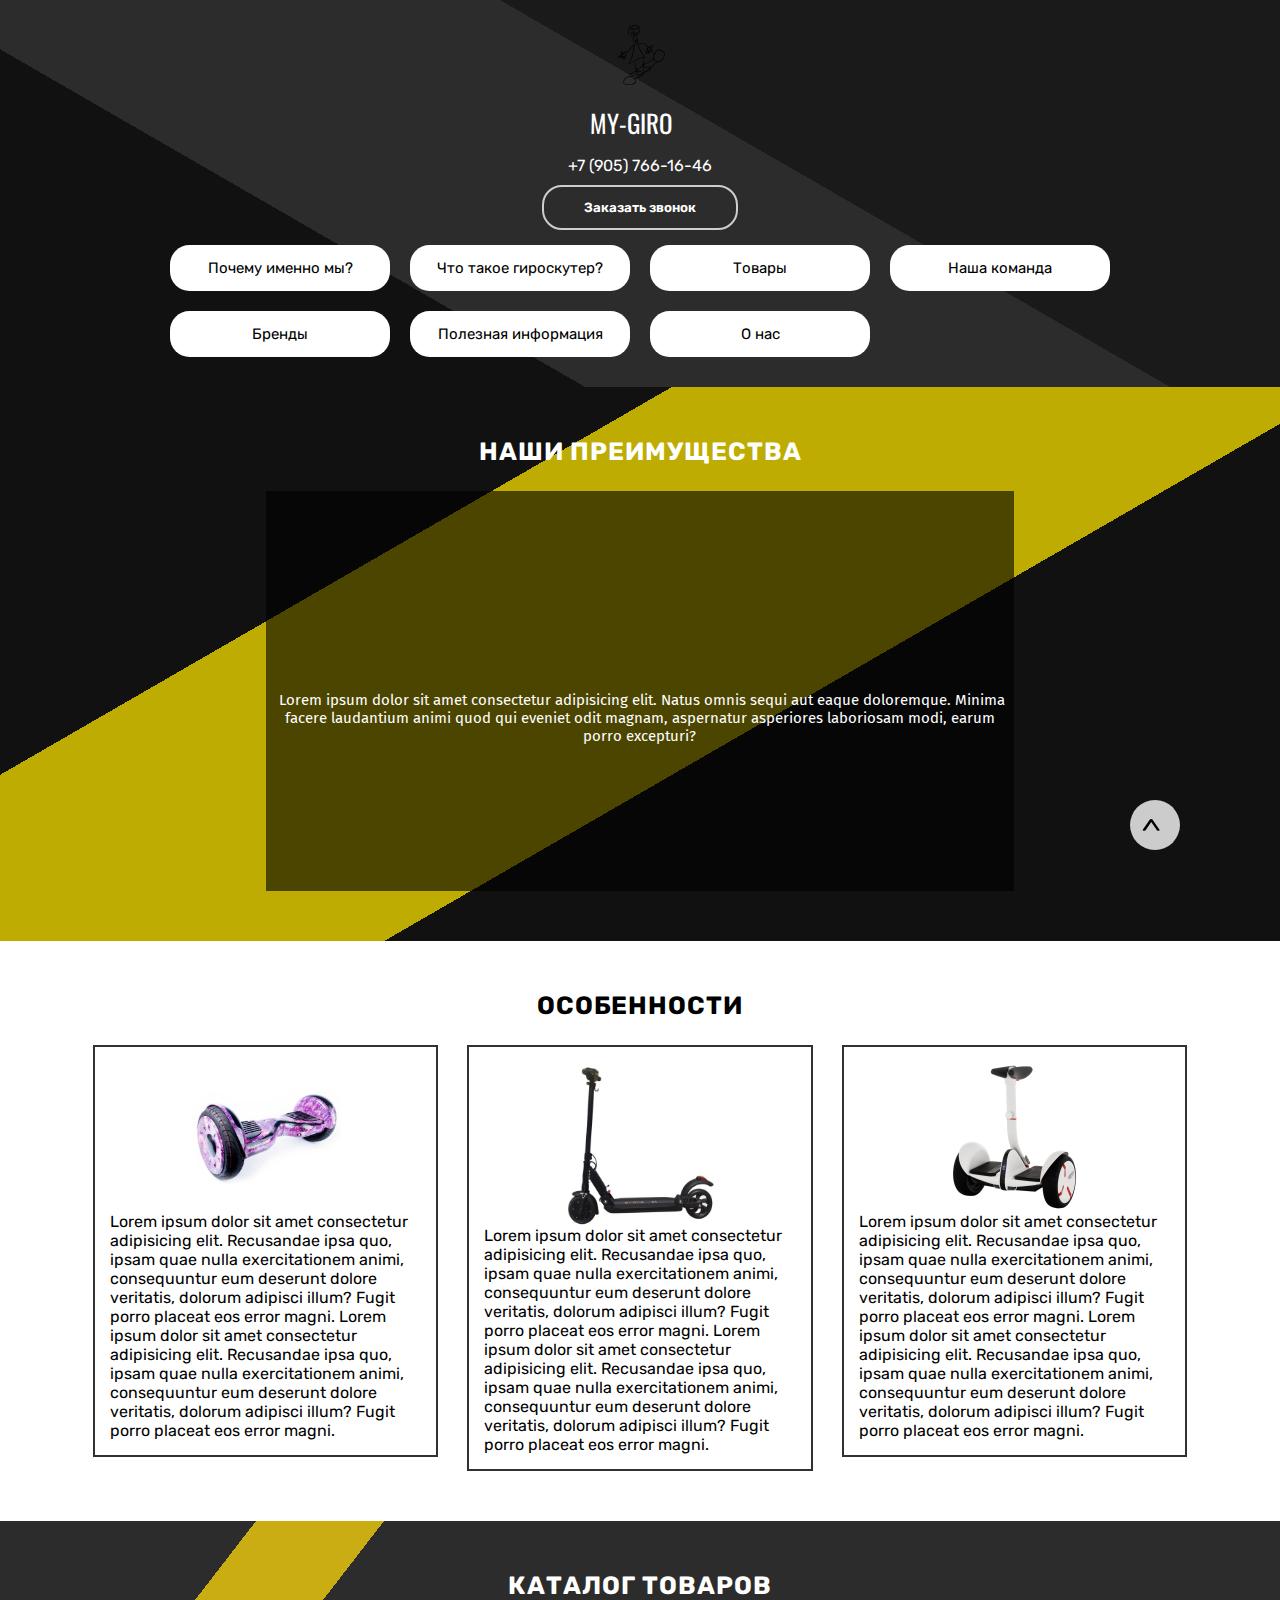
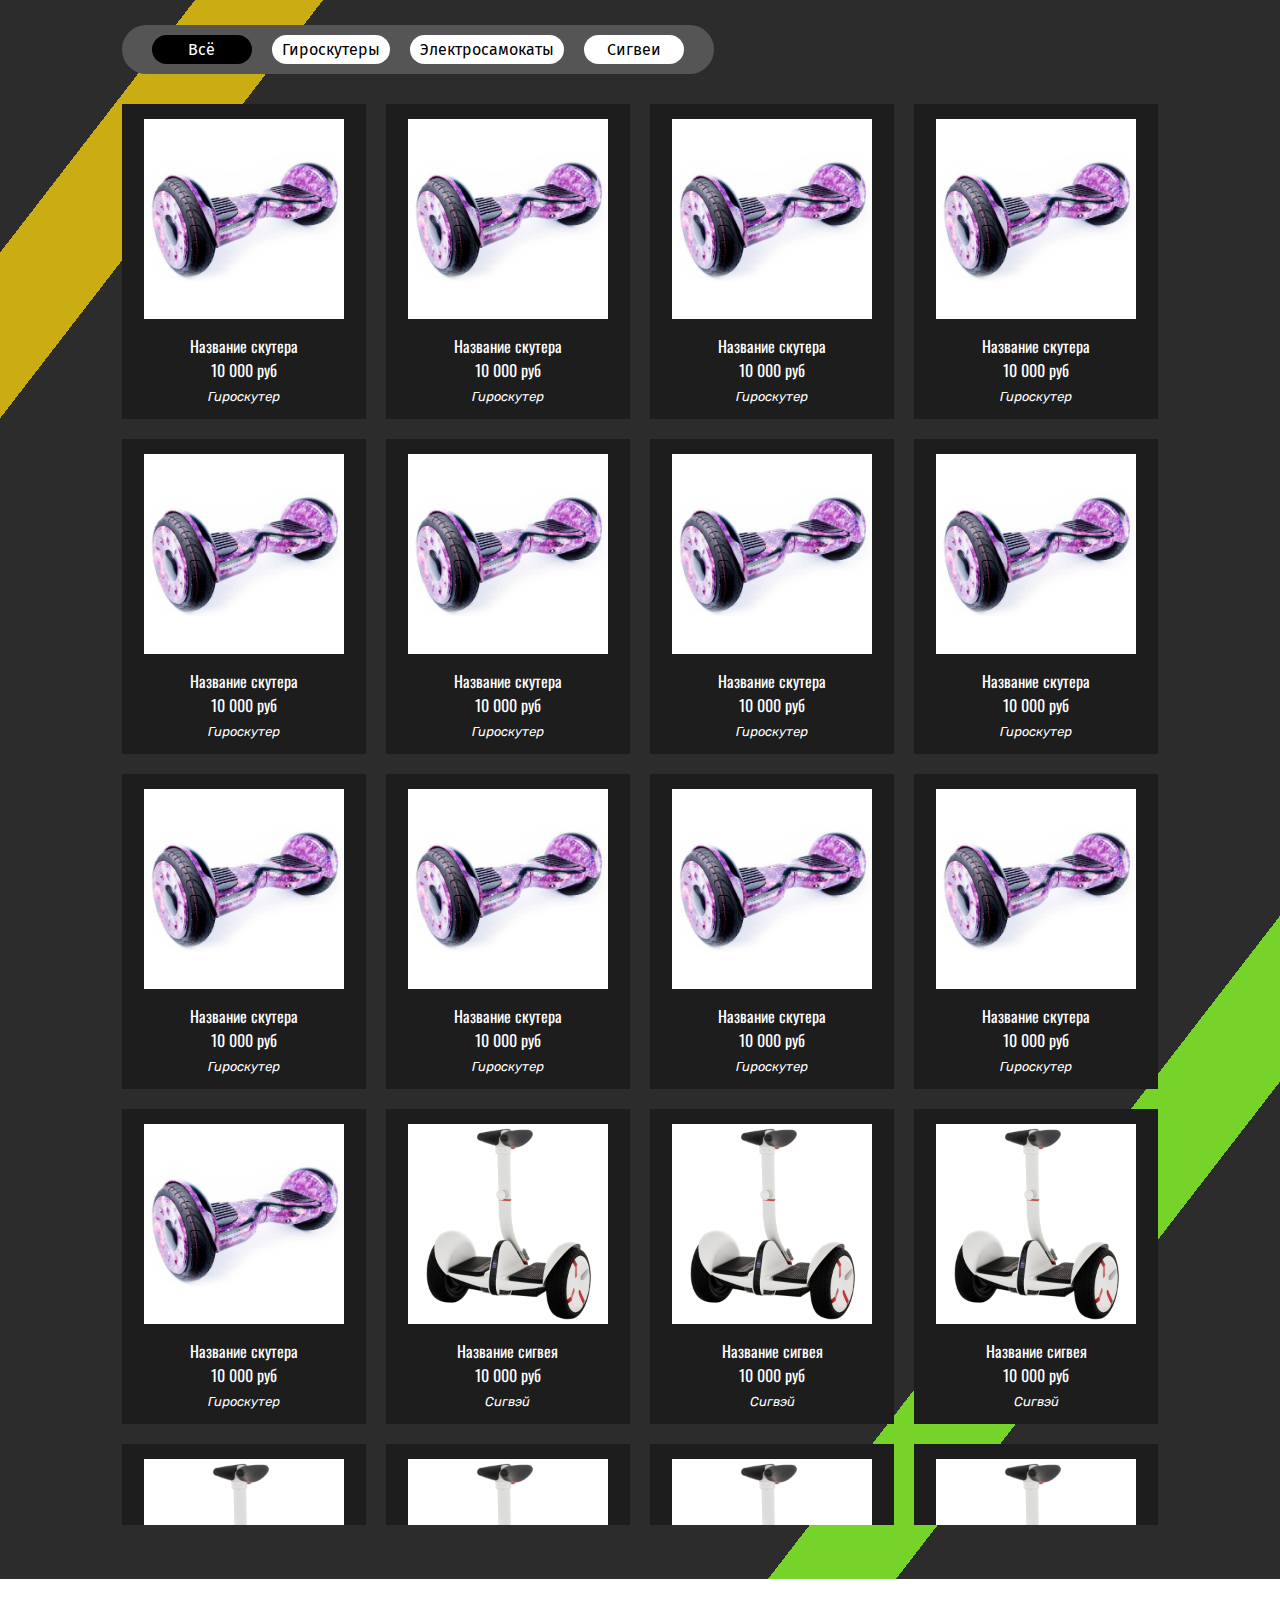
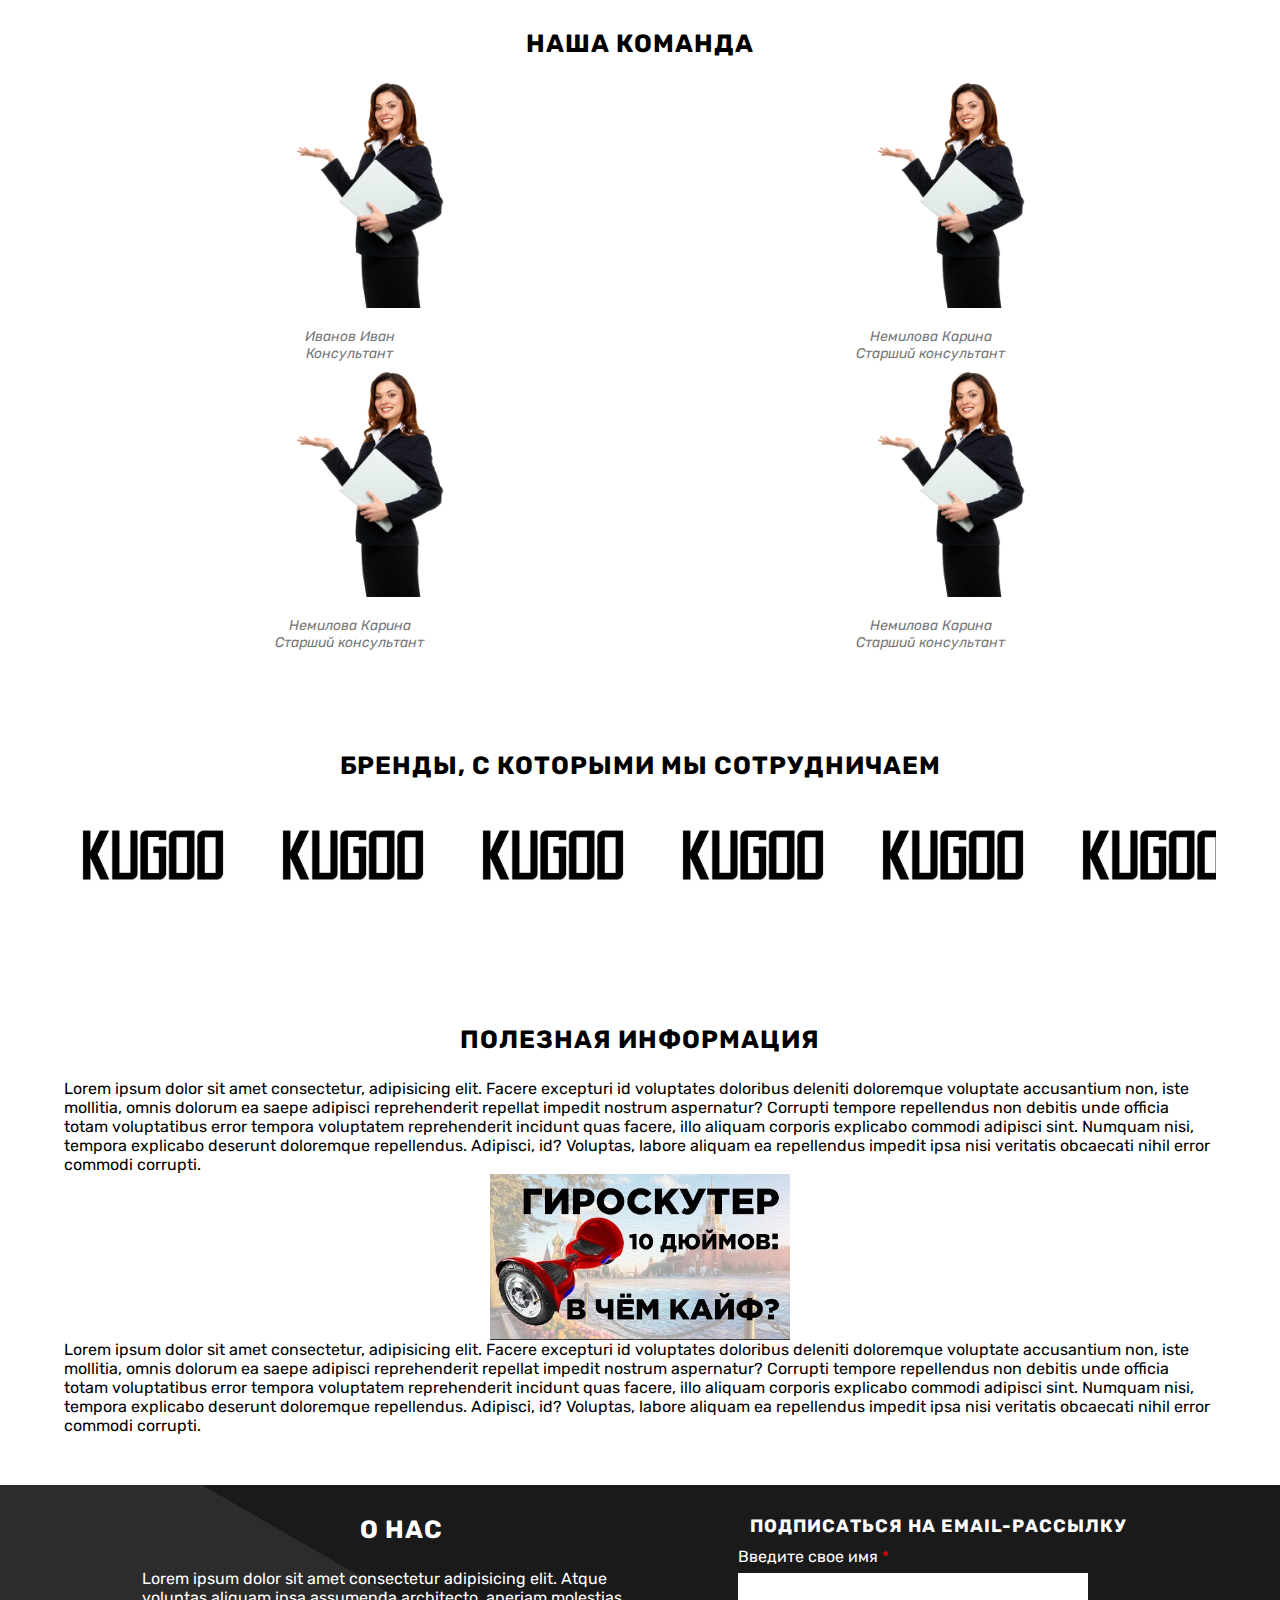
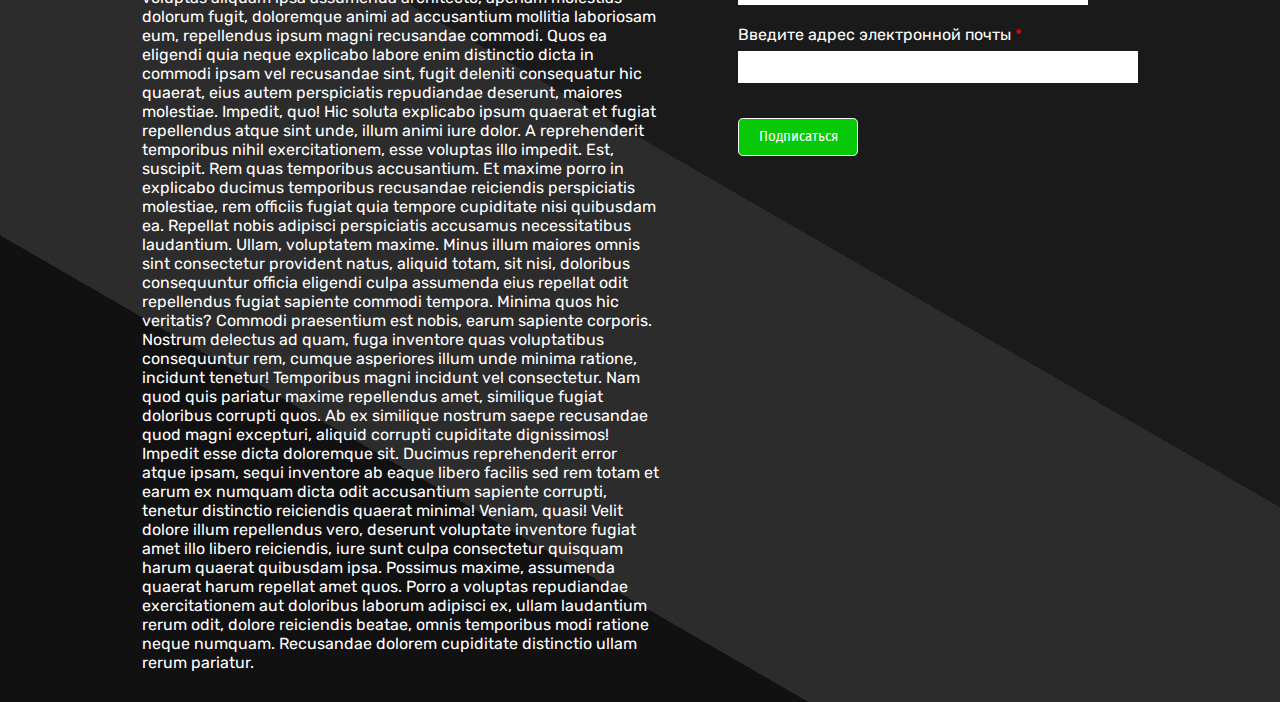
==== commit fa8973c2: "cosmetic fixes, slider, footer" ====
--- a/index.html
+++ b/index.html
@@ -303,29 +303,27 @@
 
                 <div class="slider-wrapper">
 
-                    <span><&lt</span>
-
                     <div class="slider">
 
-                        <div class="slide">
-                            <div class="slide-img" style="background-image: url('./img/slide.jpg');"></div>
+                        <div class="slide 1">
+                            <div class="slide-img" style="background-image: url('https://i.ytimg.com/vi/3fXnrBAeyDI/maxresdefault.jpg');"></div>
 
                             <p>
                                 Lorem ipsum dolor sit amet consectetur adipisicing elit. Natus omnis sequi aut eaque doloremque. Minima facere laudantium animi quod qui eveniet odit magnam, aspernatur asperiores laboriosam modi, earum porro excepturi?
                             </p>
                         </div>
 
-                        <div class="slide">
-                                <div class="slide-img" style="background-image: url('./img/slide.jpg');"></div>
+                        <div class="slide 2">
+                                <div class="slide-img" style="background-image: url('https://www.eldorado.ru/photos/71/713/746/15/new_71374615_l_1527524909.jpeg');"></div>
 
                                 <p>
                                     Lorem ipsum dolor sit amet consectetur adipisicing elit. Natus omnis sequi aut eaque doloremque. Minima facere laudantium animi quod qui eveniet odit magnam, aspernatur asperiores laboriosam modi, earum porro excepturi?
                                 </p>
                         </div>
 
-                        <div class="slide">
-
-                                <div class="slide-img" style="background-image: url('./img/slide.jpg');"></div>
+                        <div class="slide 3">
+
+                                <div class="slide-img" style="background-image: url('https://img.kcentr.ru/uploads/product/2019/156427/photo/3f9d2f588f2d48df1e8d9ceea49e44b2287ce246_1000x1000.jpg');"></div>
 
                                 <p>
                                     Lorem ipsum dolor sit amet consectetur adipisicing elit. Natus omnis sequi aut eaque doloremque. Minima facere laudantium animi quod qui eveniet odit magnam, aspernatur asperiores laboriosam modi, earum porro excepturi?
@@ -334,8 +332,6 @@
 
 
                     </div>
-
-                    <span>></span>
 
                 </div>
 
@@ -492,51 +488,61 @@
 
         </section>
 
-        <section id="about-us" class="new-section about">
-
-            <div class="container">
-
-                <h2 >О нас</h2>
-
-                <p>
-                    Lorem ipsum dolor sit amet consectetur adipisicing elit. Atque voluptas aliquam ipsa assumenda architecto, aperiam molestias dolorum fugit, doloremque animi ad accusantium mollitia laboriosam eum, repellendus ipsum magni recusandae commodi.
-                    Quos ea eligendi quia neque explicabo labore enim distinctio dicta in commodi ipsam vel recusandae sint, fugit deleniti consequatur hic quaerat, eius autem perspiciatis repudiandae deserunt, maiores molestiae. Impedit, quo!
-                    Hic soluta explicabo ipsum quaerat et fugiat repellendus atque sint unde, illum animi iure dolor. A reprehenderit temporibus nihil exercitationem, esse voluptas illo impedit. Est, suscipit. Rem quas temporibus accusantium.
-                    Et maxime porro in explicabo ducimus temporibus recusandae reiciendis perspiciatis molestiae, rem officiis fugiat quia tempore cupiditate nisi quibusdam ea. Repellat nobis adipisci perspiciatis accusamus necessitatibus laudantium. Ullam, voluptatem maxime.
-                    Minus illum maiores omnis sint consectetur provident natus, aliquid totam, sit nisi, doloribus consequuntur officia eligendi culpa assumenda eius repellat odit repellendus fugiat sapiente commodi tempora. Minima quos hic veritatis?
-                    Commodi praesentium est nobis, earum sapiente corporis. Nostrum delectus ad quam, fuga inventore quas voluptatibus consequuntur rem, cumque asperiores illum unde minima ratione, incidunt tenetur! Temporibus magni incidunt vel consectetur.
-                    Nam quod quis pariatur maxime repellendus amet, similique fugiat doloribus corrupti quos. Ab ex similique nostrum saepe recusandae quod magni excepturi, aliquid corrupti cupiditate dignissimos! Impedit esse dicta doloremque sit.
-                    Ducimus reprehenderit error atque ipsam, sequi inventore ab eaque libero facilis sed rem totam et earum ex numquam dicta odit accusantium sapiente corrupti, tenetur distinctio reiciendis quaerat minima! Veniam, quasi!
-                    Velit dolore illum repellendus vero, deserunt voluptate inventore fugiat amet illo libero reiciendis, iure sunt culpa consectetur quisquam harum quaerat quibusdam ipsa. Possimus maxime, assumenda quaerat harum repellat amet quos.
-                    Porro a voluptas repudiandae exercitationem aut doloribus laborum adipisci ex, ullam laudantium rerum odit, dolore reiciendis beatae, omnis temporibus modi ratione neque numquam. Recusandae dolorem cupiditate distinctio ullam rerum pariatur.
-                </p>
-
-                <h3 style="margin-top: 15px;">Подписаться на email-рассылку</h3>
-
-                <div class="form">
-
-                    <form action="#" method="POST" class="form-feedback">
-                        <label for="userName">Введите свое имя <span class="required">*</span></label>
-                        <input type="text" name="userName" id="userName" required>
-
-                        <label for="email">Введите адрес электронной почты <span class="required">*</span></label>
-                        <input type="email" name="email" id="email" required>
-
-                        <input type="submit" value="подписаться">
-                    </form>
+        <footer id="about-us" class="new-section about">
+
+            <div class="container">
+
+                <div class="footer-wrapper">
+
+                    <div class="left-footer">
+                        <h2 >О нас</h2>
+    
+                        <p>
+                            Lorem ipsum dolor sit amet consectetur adipisicing elit. Atque voluptas aliquam ipsa assumenda architecto, aperiam molestias dolorum fugit, doloremque animi ad accusantium mollitia laboriosam eum, repellendus ipsum magni recusandae commodi.
+                            Quos ea eligendi quia neque explicabo labore enim distinctio dicta in commodi ipsam vel recusandae sint, fugit deleniti consequatur hic quaerat, eius autem perspiciatis repudiandae deserunt, maiores molestiae. Impedit, quo!
+                            Hic soluta explicabo ipsum quaerat et fugiat repellendus atque sint unde, illum animi iure dolor. A reprehenderit temporibus nihil exercitationem, esse voluptas illo impedit. Est, suscipit. Rem quas temporibus accusantium.
+                            Et maxime porro in explicabo ducimus temporibus recusandae reiciendis perspiciatis molestiae, rem officiis fugiat quia tempore cupiditate nisi quibusdam ea. Repellat nobis adipisci perspiciatis accusamus necessitatibus laudantium. Ullam, voluptatem maxime.
+                            Minus illum maiores omnis sint consectetur provident natus, aliquid totam, sit nisi, doloribus consequuntur officia eligendi culpa assumenda eius repellat odit repellendus fugiat sapiente commodi tempora. Minima quos hic veritatis?
+                            Commodi praesentium est nobis, earum sapiente corporis. Nostrum delectus ad quam, fuga inventore quas voluptatibus consequuntur rem, cumque asperiores illum unde minima ratione, incidunt tenetur! Temporibus magni incidunt vel consectetur.
+                            Nam quod quis pariatur maxime repellendus amet, similique fugiat doloribus corrupti quos. Ab ex similique nostrum saepe recusandae quod magni excepturi, aliquid corrupti cupiditate dignissimos! Impedit esse dicta doloremque sit.
+                            Ducimus reprehenderit error atque ipsam, sequi inventore ab eaque libero facilis sed rem totam et earum ex numquam dicta odit accusantium sapiente corrupti, tenetur distinctio reiciendis quaerat minima! Veniam, quasi!
+                            Velit dolore illum repellendus vero, deserunt voluptate inventore fugiat amet illo libero reiciendis, iure sunt culpa consectetur quisquam harum quaerat quibusdam ipsa. Possimus maxime, assumenda quaerat harum repellat amet quos.
+                            Porro a voluptas repudiandae exercitationem aut doloribus laborum adipisci ex, ullam laudantium rerum odit, dolore reiciendis beatae, omnis temporibus modi ratione neque numquam. Recusandae dolorem cupiditate distinctio ullam rerum pariatur.
+                        </p>
+    
+                    </div>
+    
+                    <div class="right-footer">
+    
+                        <h3>Подписаться на email-рассылку</h3>
+    
+                        <div class="form">
+        
+                            <form action="#" method="POST" class="form-feedback">
+                                <label for="userName">Введите свое имя <span class="required">*</span></label>
+                                <input type="text" name="userName" id="userName" required autocomplete="off">
+        
+                                <label for="email">Введите адрес электронной почты <span class="required">*</span></label>
+                                <input type="email" name="email" id="email" required autocomplete="off">
+        
+                                <input type="submit" value="подписаться">
+                            </form>
+        
+                        </div>
+    
+                    </div>
 
                 </div>
+
                 
-                
-            </div>
-
-        </section>
+
+            </div>
+
+        </footer>
 
     </main>
 
-    <a href="#top" class="toTheStart">
-        <span> > </span>
-    </a>
+    <a href="#top" class="toTheStart">&lt;</a>
     
 </body>
 </html>--- a/style.css
+++ b/style.css
@@ -15,6 +15,8 @@
     margin: 0;
     padding: 0;
     box-sizing: border-box;
+
+    font-family: 'Rubik', sans-serif;
 }
 
 button
@@ -60,7 +62,7 @@
 
 section.new-section
 {
-    padding: 150px 0;
+    padding: 150px 0 30px 0;
 }
 
 main section.new-section:last-child
@@ -205,9 +207,14 @@
     margin: 0 auto;
 }
 
-div.slider-wrapper > span
+/* div.slider-wrapper > span
 {
     font-size: 50px;
+}
+
+div.slider-wrapper > span:last-child
+{
+    transform: rotate(180deg);
 }
 
 div.slider-wrapper span:hover
@@ -215,7 +222,7 @@
     cursor: pointer;
     -webkit-user-select: none;
     -moz-user-select: none;
-}
+} */
 
 div.slider
 {
@@ -223,16 +230,81 @@
     width: 800px;
     height: 400px;
 
+    display: flex;
+    flex-flow: row nowrap;
+    justify-content: flex-start;
+    align-items: center;
+
     overflow: hidden;
 }
 
 div.slide
 {
     position: relative;
-    width: 90%;
+    min-width: 100%;
     height: 100%;
-
-    margin: 0 auto;
+}
+
+div.slider > div.slide:first-child
+{
+    animation-name: slide-1;
+    animation-duration: 2s;
+    animation-timing-function: ease;
+    animation-delay: 1s;
+    animation-iteration-count: 1;
+    animation-direction: normal;
+    animation-fill-mode: none;
+    animation-play-state: running;
+}
+
+div.slider > div.slide:nth-child(2)
+{
+    animation-name: slide;
+    animation-duration: 2s;
+    animation-timing-function: ease;
+    animation-delay: 3s;
+    animation-iteration-count: 1;
+    animation-direction: normal;
+    animation-fill-mode: none;
+    animation-play-state: running;
+}
+
+div.slider > div.slide:nth-child(3)
+{
+    animation-name: slide-2;
+    animation-duration: 2s;
+    animation-timing-function: ease;
+    animation-delay: 5s;
+    animation-iteration-count: 1;
+    animation-direction: normal;
+    animation-fill-mode: none;
+    animation-play-state: running;
+}
+
+@keyframes slide-1
+{
+    from
+    {
+        margin-left: 0;
+    }
+
+    to
+    {
+        margin-left: -800px;
+    }
+}
+
+@keyframes slide-2
+{
+    from
+    {
+        margin-left: 0;
+    }
+
+    to
+    {
+        margin-left: -1600px;
+    }
 }
 
 div.slide div.slide-img
@@ -397,10 +469,39 @@
     max-width: 800px;
 }
 
+footer
+{
+    background-image:linear-gradient(   30deg, 
+                                        rgb(17, 17, 17) 0 30%,
+                                        rgb(44, 44, 44) 30% 60%, 
+                                        rgb(26, 26, 26) 60% 100%
+                                    );
+    color: #fff;
+    padding: 30px 0;
+}
+
+div.footer-wrapper
+{
+    display: flex;
+    flex-flow: row wrap;
+    justify-content: space-evenly;
+    align-items: flex-start;
+}
+
+div.footer-wrapper > div
+{
+    max-width: 45%;
+}
+
 form.form-feedback
 {
     display: flex;
     flex-flow: column nowrap;
+}
+
+form.form-feedback label
+{
+    margin-bottom: 7px;
 }
 
 form.form-feedback label, form.form-feedback span
@@ -419,6 +520,18 @@
     padding: 5px 0;
 
     margin-bottom: 20px;
+    border: 2px solid transparent;
+    outline: none;
+
+    transition: all .3s;
+}
+
+form.form-feedback input:focus
+{
+    border-radius: 30px;
+    padding: 7px 0;
+
+    border: 2px solid rgb(255, 196, 0);
 }
 
 form.form-feedback input:last-child
@@ -464,13 +577,17 @@
     bottom: 50px;
     right: 100px;
 
+    width: 50px;
+    height: 50px;
+    text-align: center;
+
     background-color: #ccc;
 
     border-radius: 2rem;
 
     padding: 10px;
 
-    transform: rotate(-90deg);
+    transform: rotate(90deg);
     font-size: 30px;
     color: #000;
 }
@@ -493,6 +610,16 @@
 
 @media all and (max-width: 1591px)
 {
+    section.new-section
+    {
+        padding: 50px 0;
+    }
+
+    main section.new-section:last-child
+    {
+        padding: 50px 0 50px 0;
+    }
+
     header
     {
         position: static;
